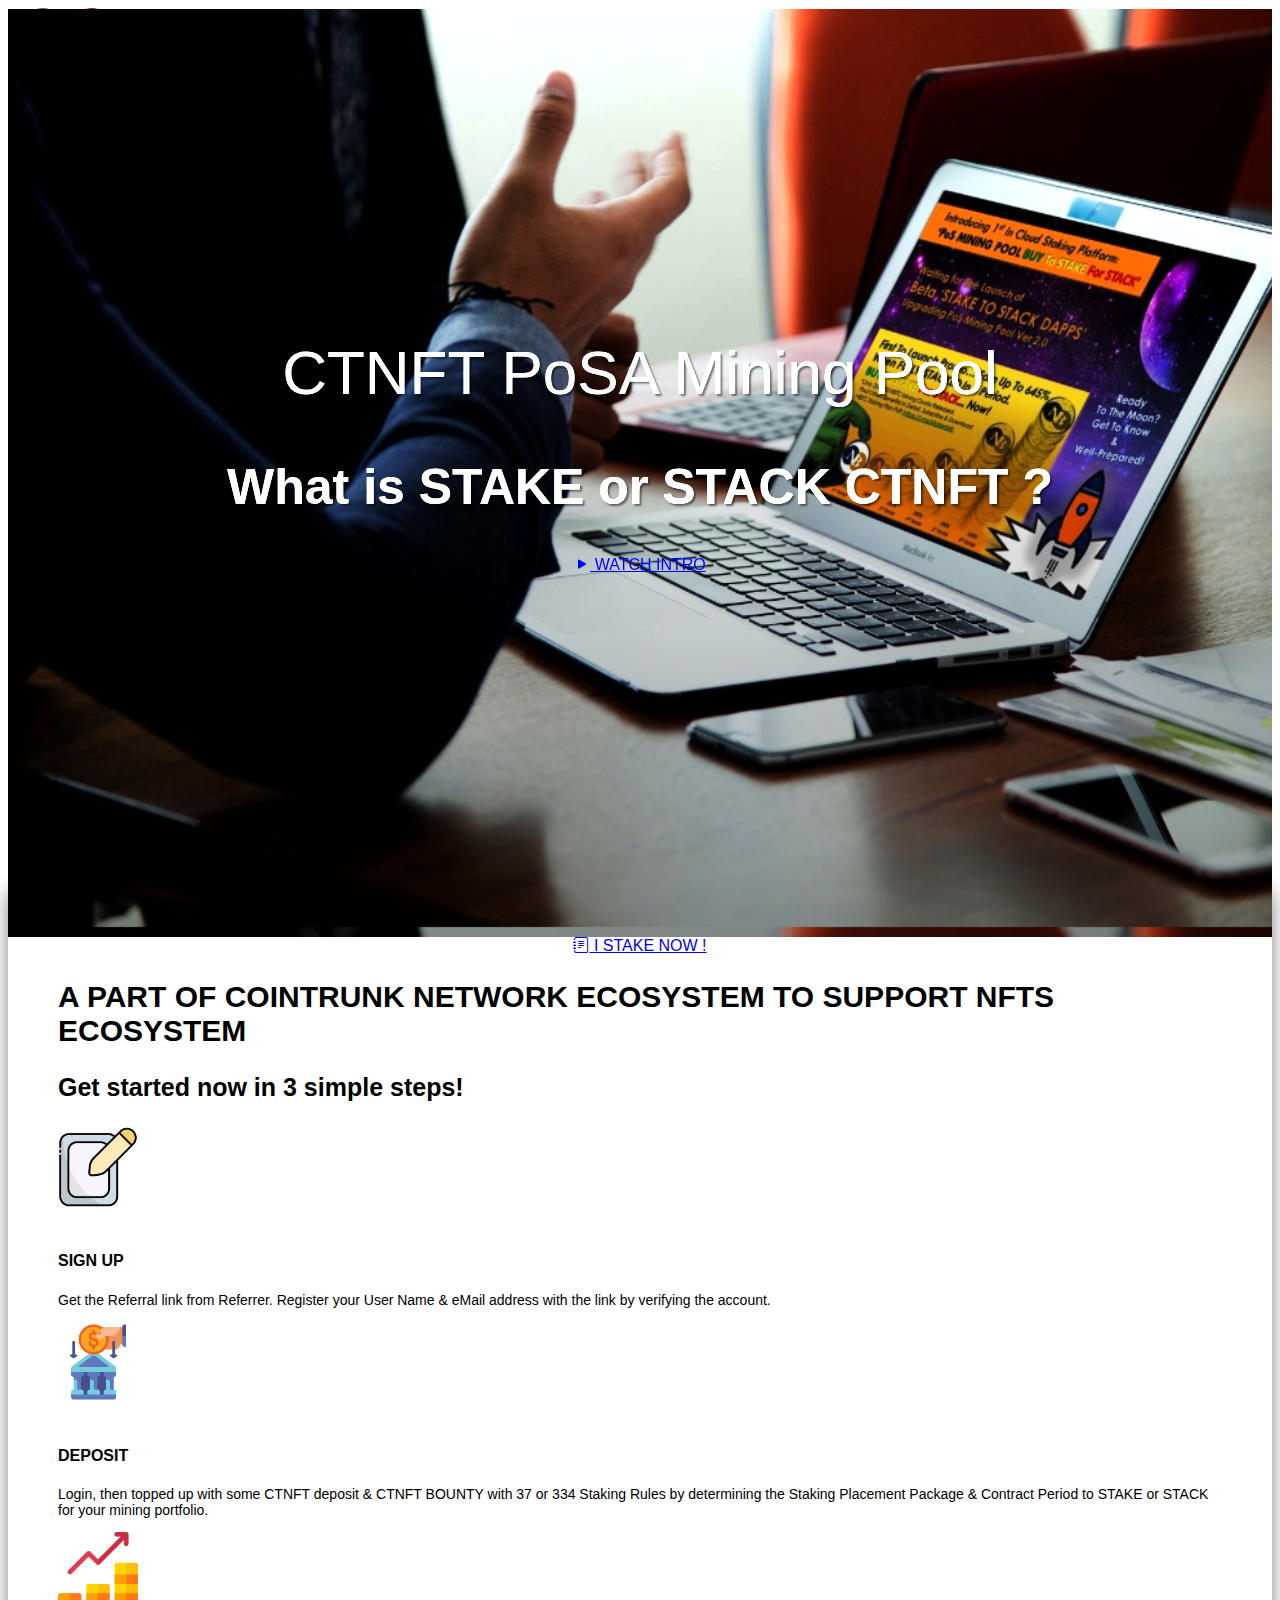
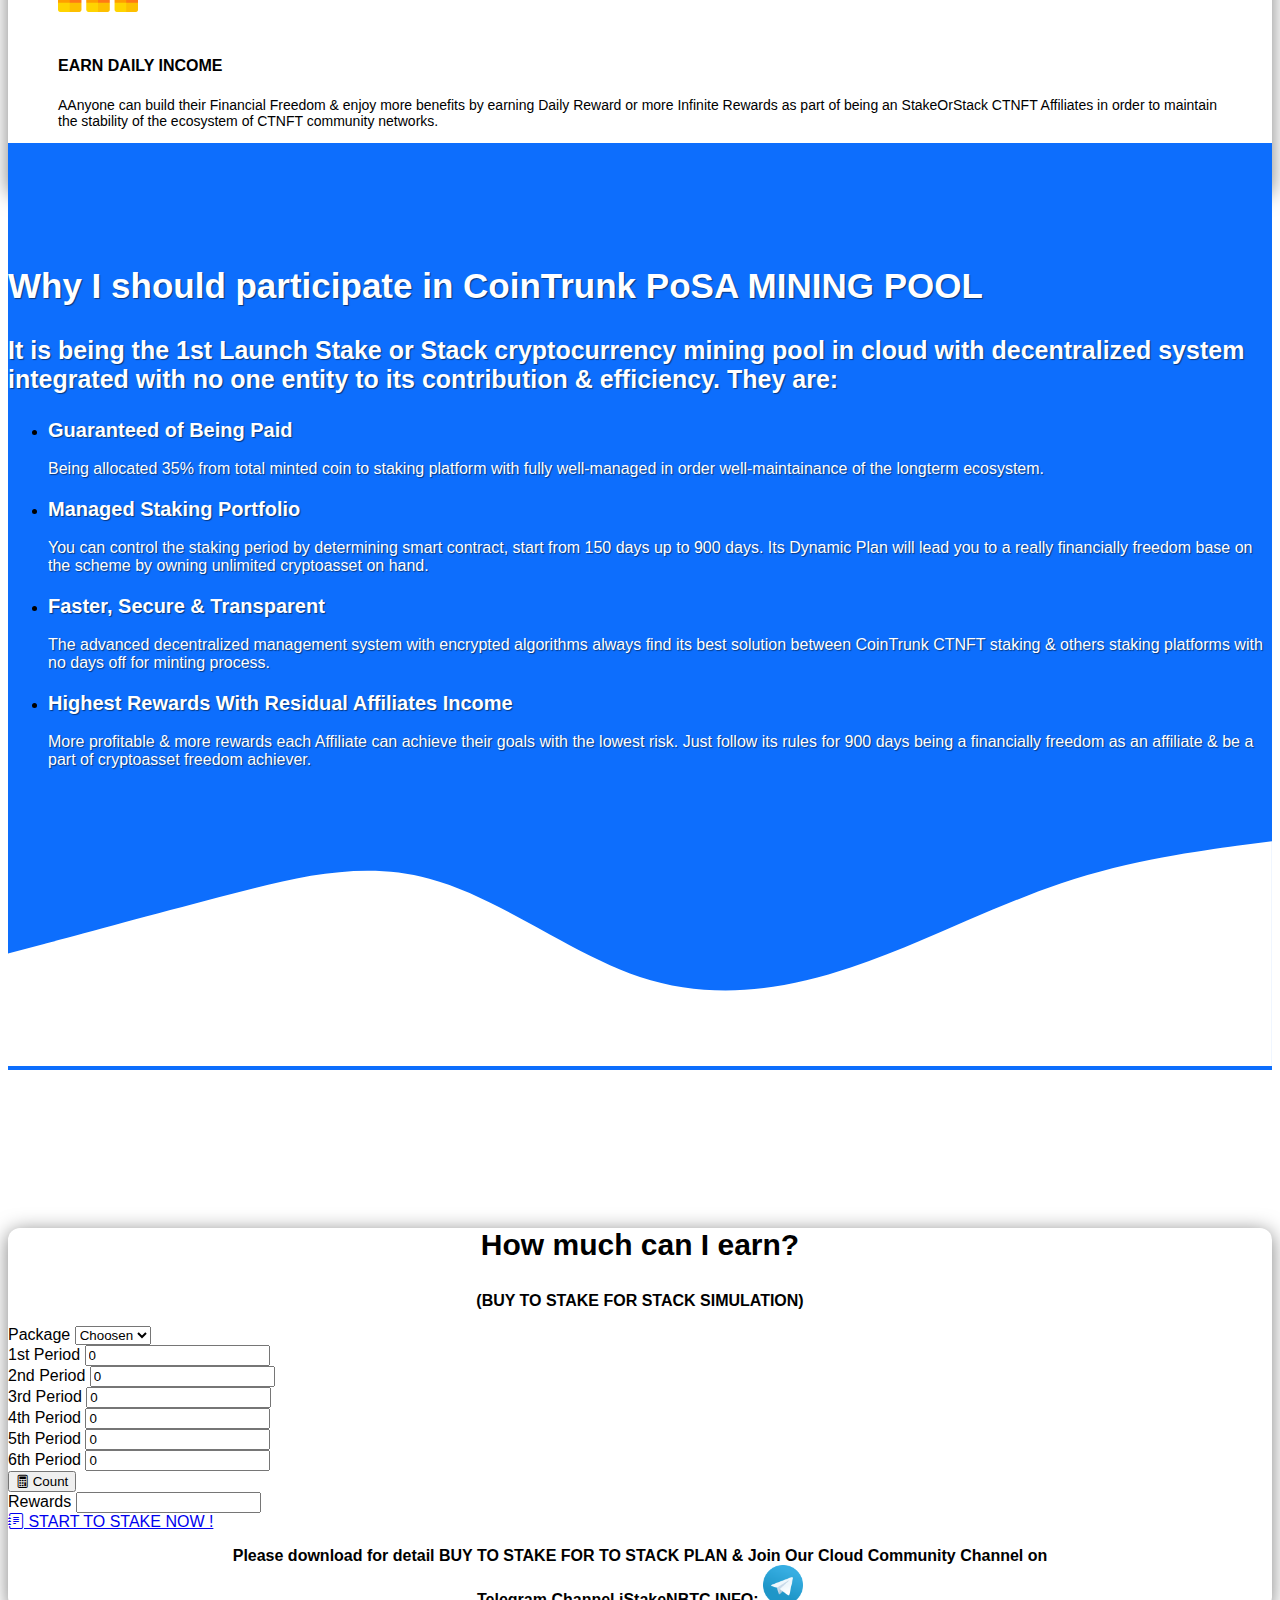
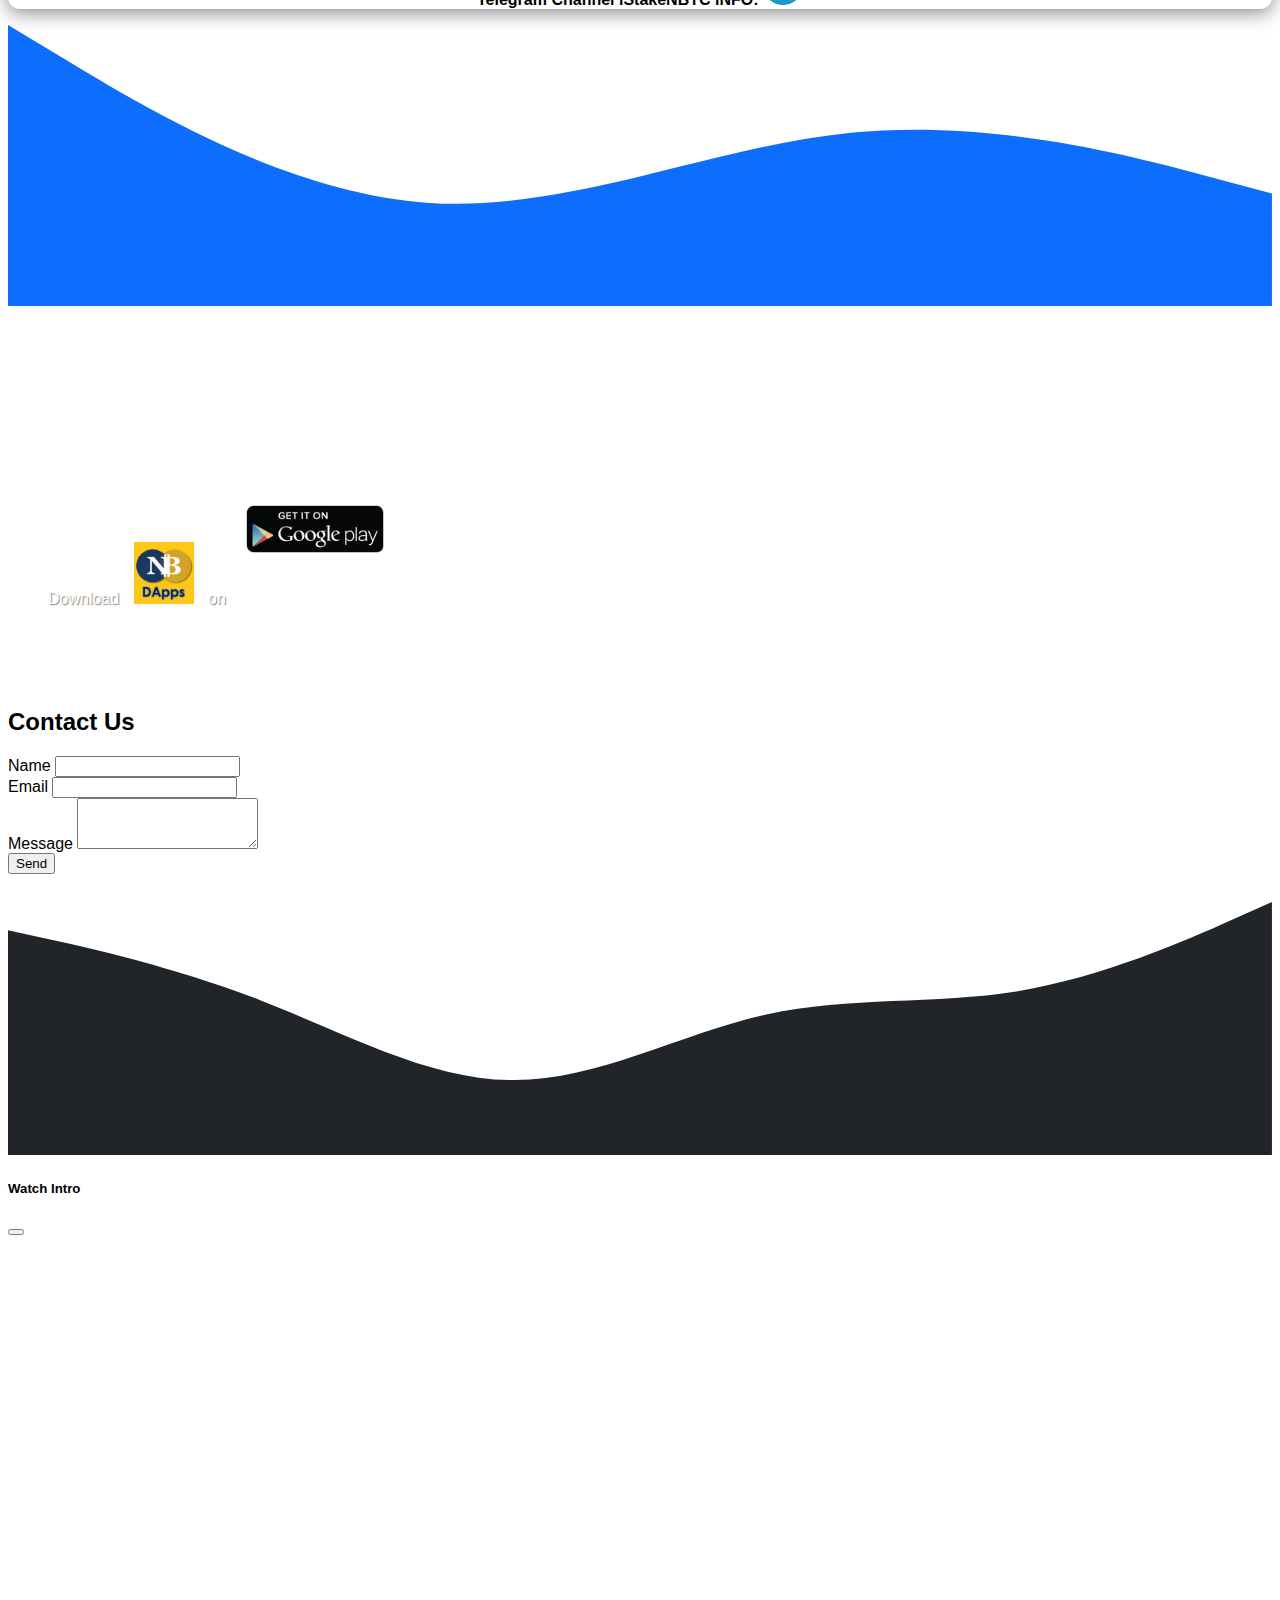
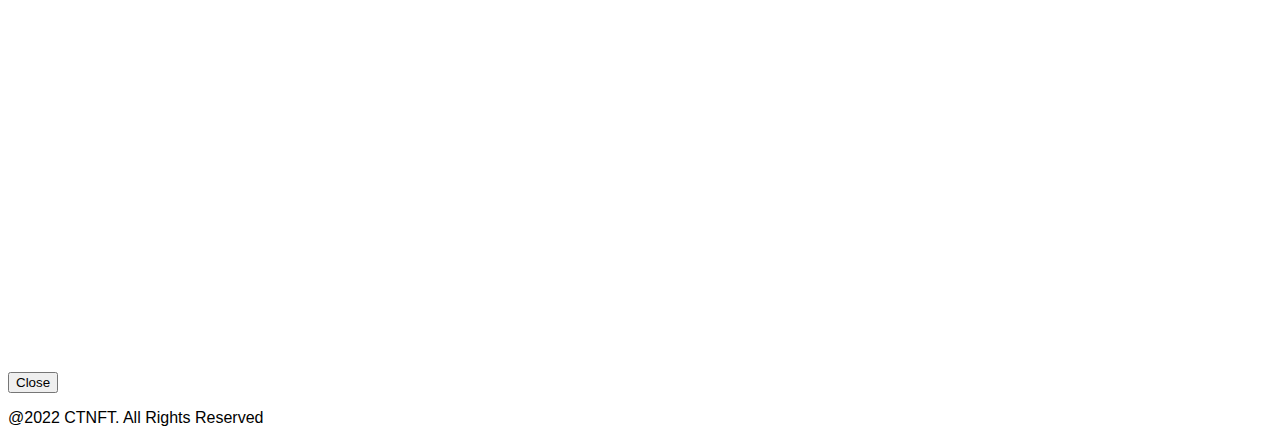
==== index.html @ 23c693e5 "Add files via upload" ====
<!doctype html>
<html lang="en">
  <head>
    <!-- Required meta tags -->
    <meta charset="utf-8">
    <meta name="viewport" content="width=device-width, initial-scale=1">

    <!-- Bootstrap CSS -->
    <link href="https://cdn.jsdelivr.net/npm/bootstrap@5.1.3/dist/css/bootstrap.min.css" rel="stylesheet" integrity="sha384-1BmE4kWBq78iYhFldvKuhfTAU6auU8tT94WrHftjDbrCEXSU1oBoqyl2QvZ6jIW3" crossorigin="anonymous">

    <!-- Bootstrap icons -->

    <link rel="stylesheet" href="https://cdn.jsdelivr.net/npm/bootstrap-icons@1.7.1/font/bootstrap-icons.css">

    <link rel="stylesheet" href="https://cdnjs.cloudflare.com/ajax/libs/animate.css/3.5.2/animate.min.css">

   

    <!-- Mycss -->

    <link rel="stylesheet" href="style.css">

    <title>Istake CTNFT</title>
  </head>
  <body id="home">


    <!-- Navbar -->

    <nav class="navbar navbar-expand-lg navbar-light fixed-top">
        <div class="container">
          <a class="navbar-brand" href="index.html">
              <img src="img/logo_ctnft.png" alt="logo" width="120" class="img-fluid rounded">
          </a>
          <button class="navbar-toggler" type="button" data-bs-toggle="collapse" data-bs-target="#navbarNavAltMarkup" aria-controls="navbarNavAltMarkup" aria-expanded="false" aria-label="Toggle navigation" id="myCollapse">
            <span class="navbar-toggler-icon"></span>
          </button>
          <div class="collapse navbar-collapse" id="navbarNavAltMarkup">
            <div class="navbar-nav ms-auto">
              <a class="nav-link active" href="#home">Home</a>
              <a class="nav-link" href="#about">Feature</a>
              <a class="nav-link" href="#earning">Earning</a>
              <a class="nav-link" href="#contact">Contact Us</a>
              <a class="nav-link" href="faq.html">Faq</a>
              <a class="nav-link" href="transacttips.html">Transaction tips</a>
              <a class="btn btn-primary tombol" href="http://app.istakenbtc.club/nbtc/ui_login" target="_blank"><i class="bi bi-person-circle"></i> Login Now</a>
            </div>
          </div>
        </div>
      </nav>

      <!-- Akhir Navbar -->


      <!-- Jumbotron -->
        <section class="jumbotron">
          <div class="container">
            <h1 class="display-4">CTNFT PoSA Mining Pool</h1>
            <h3 class="display-6">What is STAKE or STACK CTNFT ?</h3>
            <a href="#" class="btn btn-primary tombol" data-bs-toggle="modal" data-bs-target="#watchModal"><i class="bi bi-play-fill"></i> Watch Intro</a>
          <div class="container">
        </section>
    
      <!-- Akhir Jumbotron -->


    <!-- Info Panel -->
    <div class="container">
      <div class="row justify-content-center">
        <div class="col-10 info-panel">
          <div class="tmb">
          <a class="btn btn-success tombol tmb mb-3" href="http://app.istakenbtc.club/nbtc/ui_reg?u=istakenow" target="_blank"><i class="bi bi-journal-text"></i> I STAKE NOW !</a>
          </div>
          <h2 class="text-center mb-5">A Part of CoinTrunk NETWORK Ecosystem to Support NFTs Ecosystem</h2>
          <h3 class="text-center mb-5">Get started now in 3 simple steps!</h3>
          <div class="row">
            <div class="col-lg">
              <img src="img/sign-up.png" alt="signup" class="float-start">
              <h4>Sign Up</h4>
              <p>Get the Referral link from Referrer. Register your User Name & eMail address with the link by verifying the account.</p>
            </div>
            <div class="col-lg">
              <img src="img/deposit.png" alt="signup" class="float-start">
              <h4>Deposit</h4>
              <p>Login, then topped up with some CTNFT deposit & CTNFT BOUNTY with 37 or 334 Staking Rules by determining the Staking Placement Package & Contract Period to STAKE or STACK for your mining portfolio.</p>
            </div>
            <div class="col-lg">
              <img src="img/earnings.png" alt="signup" class="float-start">
              <h4>Earn Daily Income</h4>
              <p>AAnyone can build their Financial Freedom & enjoy more benefits by earning Daily Reward or more Infinite Rewards as part of being an StakeOrStack CTNFT Affiliates in order to maintain the stability of the ecosystem of CTNFT community networks.</p>
            </div>
          </div>
        </div>
      </div>
    </div>

    <!-- Akhir info panel -->

    <!-- About -->

    <section id="about" class="about">
      <div class="container">
      <div class="row mt-5 text-center justify-content-center">
        <div class="col-md-11">
          <h1 class="mb-5">Why I should participate in CoinTrunk PoSA MINING POOL</h1>
          <p class="pabout"></p>
        </div>
      </div>


      <div class="row mt-5 justify-content-center">
        <div class="col-12 mx-auto col-md-8">
         <h2 class="text-center">It is being the 1st Launch Stake or Stack cryptocurrency mining pool in cloud with decentralized system integrated with no one entity to its contribution & efficiency. They are:</h2>
            <ul class="text-white">
              <li><h3>Guaranteed of Being Paid</h3></li>
              <p>Being allocated 35% from total minted coin to staking platform with fully well-managed in order well-maintainance of the longterm ecosystem.</p>
              <li><h3>Managed Staking Portfolio</h3></li>
              <p>You can control the staking period by determining smart contract, start from 150 days up to 900 days. Its Dynamic Plan will lead you to a really financially freedom base on the scheme by owning unlimited cryptoasset on hand.</p>
              <li><h3>Faster, Secure & Transparent </h3></li>
              <p>The advanced decentralized management system with encrypted algorithms always find its best solution between CoinTrunk CTNFT staking & others staking platforms with no days off for minting process.</p>
              <li><h3>Highest Rewards With Residual Affiliates Income</h3></li>
              <p>More profitable & more rewards each Affiliate can achieve their goals with the lowest risk. Just follow its rules for 900 days being a financially freedom as an affiliate & be a part of cryptoasset freedom achiever.</p>
            </ul>
        </div>
      </div>

     
     

    

      
    </div>
      <svg xmlns="http://www.w3.org/2000/svg" viewBox="0 0 1440 320"><path fill="#ffffff" fill-opacity="1" d="M0,192L40,181.3C80,171,160,149,240,128C320,107,400,85,480,106.7C560,128,640,192,720,218.7C800,245,880,235,960,208C1040,181,1120,139,1200,112C1280,85,1360,75,1400,69.3L1440,64L1440,320L1400,320C1360,320,1280,320,1200,320C1120,320,1040,320,960,320C880,320,800,320,720,320C640,320,560,320,480,320C400,320,320,320,240,320C160,320,80,320,40,320L0,320Z"></path></svg>
    </section>


    <!-- Akhir About -->


    <!-- earning -->

    <section id="earning" class="earning">
      <div class="container">
        <div class="row justify-content-center mb-5">
          <div class="col-11 simulation p-5">
            <h3>How much can I earn?</h3>
            <p>(BUY TO STAKE FOR STACK SIMULATION)</p>
             <div class="row">
               <div class="col-md-12">
                <form>
                  <div class="row align-items-center g-3 text-center mt-4">
                      <div class="col-md-2">
                        <label for="paket" class="form-label">Package</label>
                        <select id="paket" name="paket" class="form-select border border-primary">
                          <option value="">Choosen</option>
                          <option value="40">40</option>
                          <option value="100">100</option>
                          <option value="200">200</option>
                          <option value="1000">1000</option>
                          <option value="2000">2000</option>
                          <option value="5000">5000</option>
                        </select>
                      </div>
                      <div class="col-md">
                          <label for="periode1" class="form-label">1st Period</label>
                          <input type="text" class="form-control shadow-md border border-success periode" id="periodex" name="periode" value="0">
                      </div>
                      <div class="col-md">
                        <label for="periode1" class="form-label">2nd Period</label>
                        <input type="text" class="form-control shadow-md border border-success periode" id="periode" name="periode" value="0">
                      </div>
                      <div class="col-md">
                        <label for="periode1" class="form-label">3rd Period</label>
                        <input type="text" class="form-control shadow-md border border-success periode" id="periode" name="periode" value="0">
                      </div>
                      <div class="col-md">
                        <label for="periode1" class="form-label">4th Period</label>
                        <input type="text" class="form-control shadow-md border border-success periode" id="periode" name="periode" value="0">
                      </div>
                      <div class="col-md">
                        <label for="periode1" class="form-label">5th Period</label>
                        <input type="text" class="form-control shadow-md border border-success periode" id="periode" name="periode" value="0">
                      </div>
                      <div class="col-md">
                        <label for="periode1" class="form-label">6th Period</label>
                        <input type="text" class="form-control shadow-md border border-success periode" id="periode" name="periode" value="0">
                      </div>

                      <div class="col-md mt-5">
                        <button type="button" class="btn btn-primary tombolHitung"><i class="bi bi-calculator"></i> Count</button>
                    </div>

                      <div class="col-md">
                        <label for="periode1" class="form-label">Rewards</label>
                        <input type="text" class="form-control shadow-md border border-primary" id="reward" name="reward" readonly>
                      </div>

                     
                  </div>
              </form>
               </div>
             </div>

             <div class="row mt-5">
               <div class="col-auto mx-auto">
                <a class="btn btn-danger tombol" href="http://app.istakenbtc.club/nbtc/ui_reg?u=istakenow" target="_blank"><i class="bi bi-journal-text"></i> START TO STAKE NOW !</a>
               </div>
             </div>

             <div class="row mt-5 text-center">
              <div class="col-md">
                <p class="fs-6">Please download for detail <strong>BUY TO STAKE FOR TO STACK PLAN</strong> & Join Our Cloud Community Channel on <br> Telegram Channel <strong>iStakeNBTC INFO:</strong> 
                  <a href="https://t.me/istakenbtc/195" target="_blank"><img src="img/telegram.png" width="40" class="img-fluid"></a></p>
              </div>
            </div>
           
          </div>
         
        </div>
        
       
      </div>
      <svg xmlns="http://www.w3.org/2000/svg" viewBox="0 0 1440 320"><path fill="#0d6efd" fill-opacity="1" d="M0,0L80,48C160,96,320,192,480,202.7C640,213,800,139,960,122.7C1120,107,1280,149,1360,170.7L1440,192L1440,320L1360,320C1280,320,1120,320,960,320C800,320,640,320,480,320C320,320,160,320,80,320L0,320Z"></path></svg>
    </section>

      <!-- Akhir earning -->


    <section id="contact" class="contact bg-primary">
      <div class="container">
        <div class="row">
          <div class="col-md text-center">
           <ul>
             <li>Download</li>
             <li><img src="img/dapps.jpeg" class="img-fluid rounded" width="60"></li>
             <li>on</li>
             <li><a href="https://play.google.com/store/apps/details?id=com.jojo.nbtcdapps" target="_blank"><img src="img/playstore.png" class="img-fluid" width="150"></a></li>
           </ul>
          </div>
        </div>


      <div class="row text-center text-white">
        <div class="col">
          <h2>Contact Us</h2>
        </div>
      </div>
    
      <div class="row justify-content-center text-white">
        <div class="col-md-6">
          <form method="post" class="contact-form">
            <div class="mb-3">
              <label for="name" class="form-label">Name</label>
              <input type="text" class="form-control name" id="name" aria-describedby="name">
            </div>
    
            <div class="mb-3">
              <label for="email" class="form-label">Email</label>
              <input type="email" class="form-control email" id="email" aria-describedby="emial">
            </div>
    
            <div class="mb-3">
              <label for="pesan" class="form-label">Message</label>
              <textarea class="form-control message" id="pesan" rows="3"></textarea>
            </div>
            
            <button type="submit" class="btn btn-success">Send</button>
          </form>
        </div>
      </div>
    </div>
    <svg xmlns="http://www.w3.org/2000/svg" viewBox="0 0 1440 320"><path fill="#212529" fill-opacity="1" d="M0,64L48,74.7C96,85,192,107,288,144C384,181,480,235,576,234.7C672,235,768,181,864,160C960,139,1056,149,1152,133.3C1248,117,1344,75,1392,53.3L1440,32L1440,320L1392,320C1344,320,1248,320,1152,320C1056,320,960,320,864,320C768,320,672,320,576,320C480,320,384,320,288,320C192,320,96,320,48,320L0,320Z"></path></svg>
    </section>


    <!-- Modal -->
<div class="modal fade" id="watchModal" tabindex="-1" aria-labelledby="watchModalLabel" aria-hidden="true">
  <div class="modal-dialog modal-dialog-centered modal-lg">
    <div class="modal-content">
      <div class="modal-header">
        <h5 class="modal-title" id="watchModalLabel">Watch Intro</h5>
        <button type="button" class="btn-close" data-bs-dismiss="modal" aria-label="Close"></button>
      </div>
      <div class="modal-body text-center">
        <!-- <div class="embed-responsive embed-responsive-16by9">
          <div class="container-iframe">
            <iframe id="watchintro" width="700" height="400" src="https://www.youtube.com/embed/j6HVhH7lu10" frameborder="0" allowfullscreen></iframe>
          </div>
        </div> -->

        <div class="container-iframe">
          <iframe id="watchintro" width="700" height="400" src="https://www.youtube.com/embed/j6HVhH7lu10" frameborder="0" allowfullscreen></iframe>
        </div>
      
      </div>
      <div class="modal-footer">
        <button type="button" class="btn btn-secondary" data-bs-dismiss="modal">Close</button>
      </div>
    </div>
  </div>
</div>


      <!-- footer -->

      <footer class="bg-dark text-white text-center p-5">
        <p>@2022 CTNFT. All Rights Reserved</p>
      </footer>
  
      <!-- Akhir footer -->


    <script src="https://cdnjs.cloudflare.com/ajax/libs/jquery/3.4.1/jquery.min.js"></script>
    <script src="https://cdn.jsdelivr.net/npm/bootstrap@5.1.3/dist/js/bootstrap.bundle.min.js" integrity="sha384-ka7Sk0Gln4gmtz2MlQnikT1wXgYsOg+OMhuP+IlRH9sENBO0LRn5q+8nbTov4+1p" crossorigin="anonymous"></script>
    <script src="https://smtpjs.com/v3/smtp.js"></script>
    <!-- <script src="https://cdnjs.cloudflare.com/ajax/libs/jquery/3.4.1/jquery.min.js"></script> -->

   <script src="myscript.js"></script>
  </body>
</html>
---- style.css ----
body {
    font-family: Arial, Helvetica, sans-serif;
   
}

/* navbar */
.navbar-brand, .nav-link {
    color: white !important;
    text-shadow: 1px 1px 1px rgba(0,0,0,.5);
}

/* jumbotron */

.jumbotron {
    background-image: url(img/4.jpeg);
    background-size: cover;
    background-position: 0 -10px;
    height: 500px;
    text-align: center;
    position: relative;
    margin-bottom: 200px;
    filter: brightness(130%);
    
}

.jumbotron .container {
    z-index: 1;
    position: relative;
}

.jumbotron::after {
    content:'';
    display: block;
    width: 100%;
    height: 100%;
    background-image: linear-gradient(to top, rgba(0,0,0,.5), rgba(0,0,0,0));
    position: absolute;
    bottom: 0;
}

.jumbotron .display-4 {
    color: white;
    font-weight: 200;
    text-shadow: 2px 2px 2px rgba(0,0,0,.5);
    font-size: 40px;
    
}

.jumbotron .display-6 {
    color: white;
    text-align: center;
    text-shadow: 2px 2px 2px rgba(0,0,0,.5);
    font-size: 25px;
    margin-bottom: 40px;
}


.shrink .navbar {
    color: #fafafa;
    background: #00c6ff;
    background: linear-gradient(35deg, #00c6ff 10%, #0072ff 90%);
    box-shadow: 1px 1px 1px rgba(0,0,0,.3);
    border-bottom: 1px solid #fff;
  }

  /* info panel */

  .info-panel {
     box-shadow: 0 3px 20px rgba(0,0,0,.5);
     border-radius: 12px;
     margin-top: -250px;
     background-color: white;
     z-index: 2;
     padding: 50px;

  }

  .info-panel img {
      width: 80px;
      height: 80px;
      margin-right: 15px;
      margin-bottom: 20px;
      text-align: center;
  }

  .info-panel h2 {
    font-size: 30px;
    text-transform: uppercase;
    font-weight: 600;
}

.info-panel h3 {
    font-size: 25px;
    font-weight: 600;
}

  .info-panel h4 {
      font-size: 16px;
      text-transform: uppercase;
      font-weight: 600;
  }

  .info-panel p {
    font-size: 14px;
    font-weight: 200;
}

.info-panel .tmb {
    text-align: center;
    margin-bottom: 20px;
}



table th {
    text-align: center;
    vertical-align: middle;
    
}

table td {
    text-align: center;
}

/* about */

.about {
    margin-top: -50px;
    padding-top: 100px;
    background-color: #0d6efd
}

.about h1 {
    color: white;
    font-size: 35px;
    font-weight: 600;
    margin-bottom: 25px;
    text-shadow: 1px 1px 1px rgba(0,0,0,.5);
}

.about .pabout {
    font-size: 30px;
    font-weight: 600;
    text-shadow: 1px 1px 1px rgba(0,0,0,.5);
}


.about h2 {
    color: white;
    font-size: 25px;
    font-weight: 600;
    margin-bottom: 25px;
    text-shadow: 1px 1px 1px rgba(0,0,0,.5);
}




.about h3 {
    color: white;
    font-size: 20px;
    font-weight: 600;
    margin-bottom: 18px;
    text-shadow: 1px 1px 1px rgba(0,0,0,.5);
}

.about p {
    color: white;
    font-size: 16px;
    font-size: 200;
    text-shadow: 1px 1px 1px rgba(0,0,0,.5);
}


/* Eearning */

.simulation {
    box-shadow: 0 3px 20px rgba(0,0,0,.5);
    border-radius: 12px;
    background-color: white;
}

.simulation h3 {
    font-size: 20px;
    font-weight: 600;
    text-align: center;
}

.simulation p {
    text-align: center;
    font-weight: 600;
}

/* .contact h2, label {
    text-shadow: 1px 1px 1px rgba(0,0,0,.5);
} */

.faq {
    padding-top: 200px;
    padding-bottom: 200px;
}

.faq h1 {
    text-align: center;
    margin-bottom: 30px;
}

.transactiontips {
    margin-top: 100px;
}

.transactiontips h5,
.transactiontips ul li {
    font-weight: 600;
}

section {
    padding-top: 8rem;
}

.contact ul {
    margin-bottom: 100px;
}

.contact ul li {
    color: white;
    display: inline-block;
    margin-right: 10px;
    font-size: 16px;
    text-shadow: 1px 1px 1px rgba(0,0,0,.5);
}

  /* utility */

  .tombol {
    text-transform: uppercase;
    border-radius: 40px;
}

/* supaya iframe responsive */
.container-iframe {
    position: relative;
    padding-bottom: 56.25%; /* 16:9 */
    padding-top: 25px;
    height: 0;
}
.container-iframe iframe {
    position: absolute;
    top: 0;
    left: 0;
    width: 100%;
    height: 100%;
}


@media (min-width: 992px) {

    .nav-link {
        text-transform: uppercase;
        margin-right: 30px;
    }

    .nav-link:hover::after {
        content: '';
        display: block;
        border-bottom: 3px solid #0b63dc;
        width: 50%;
        margin:auto;
        padding-bottom: 5px;
        margin-bottom: -8px;
    }

    .jumbotron {
        margin-top: -90px;
        height: 800px;
    }    

    .jumbotron .display-4 {
        font-size: 62px;
        margin-top: 200px;
    }

    .jumbotron .display-6 {
        font-size: 50px;
    }

    .simulation h3 {
        font-size: 30px;
        font-weight: 600;
        text-align: center;
    }

    .faq {
        padding-top: 250px;
        padding-bottom: 200px;
    }

   

}
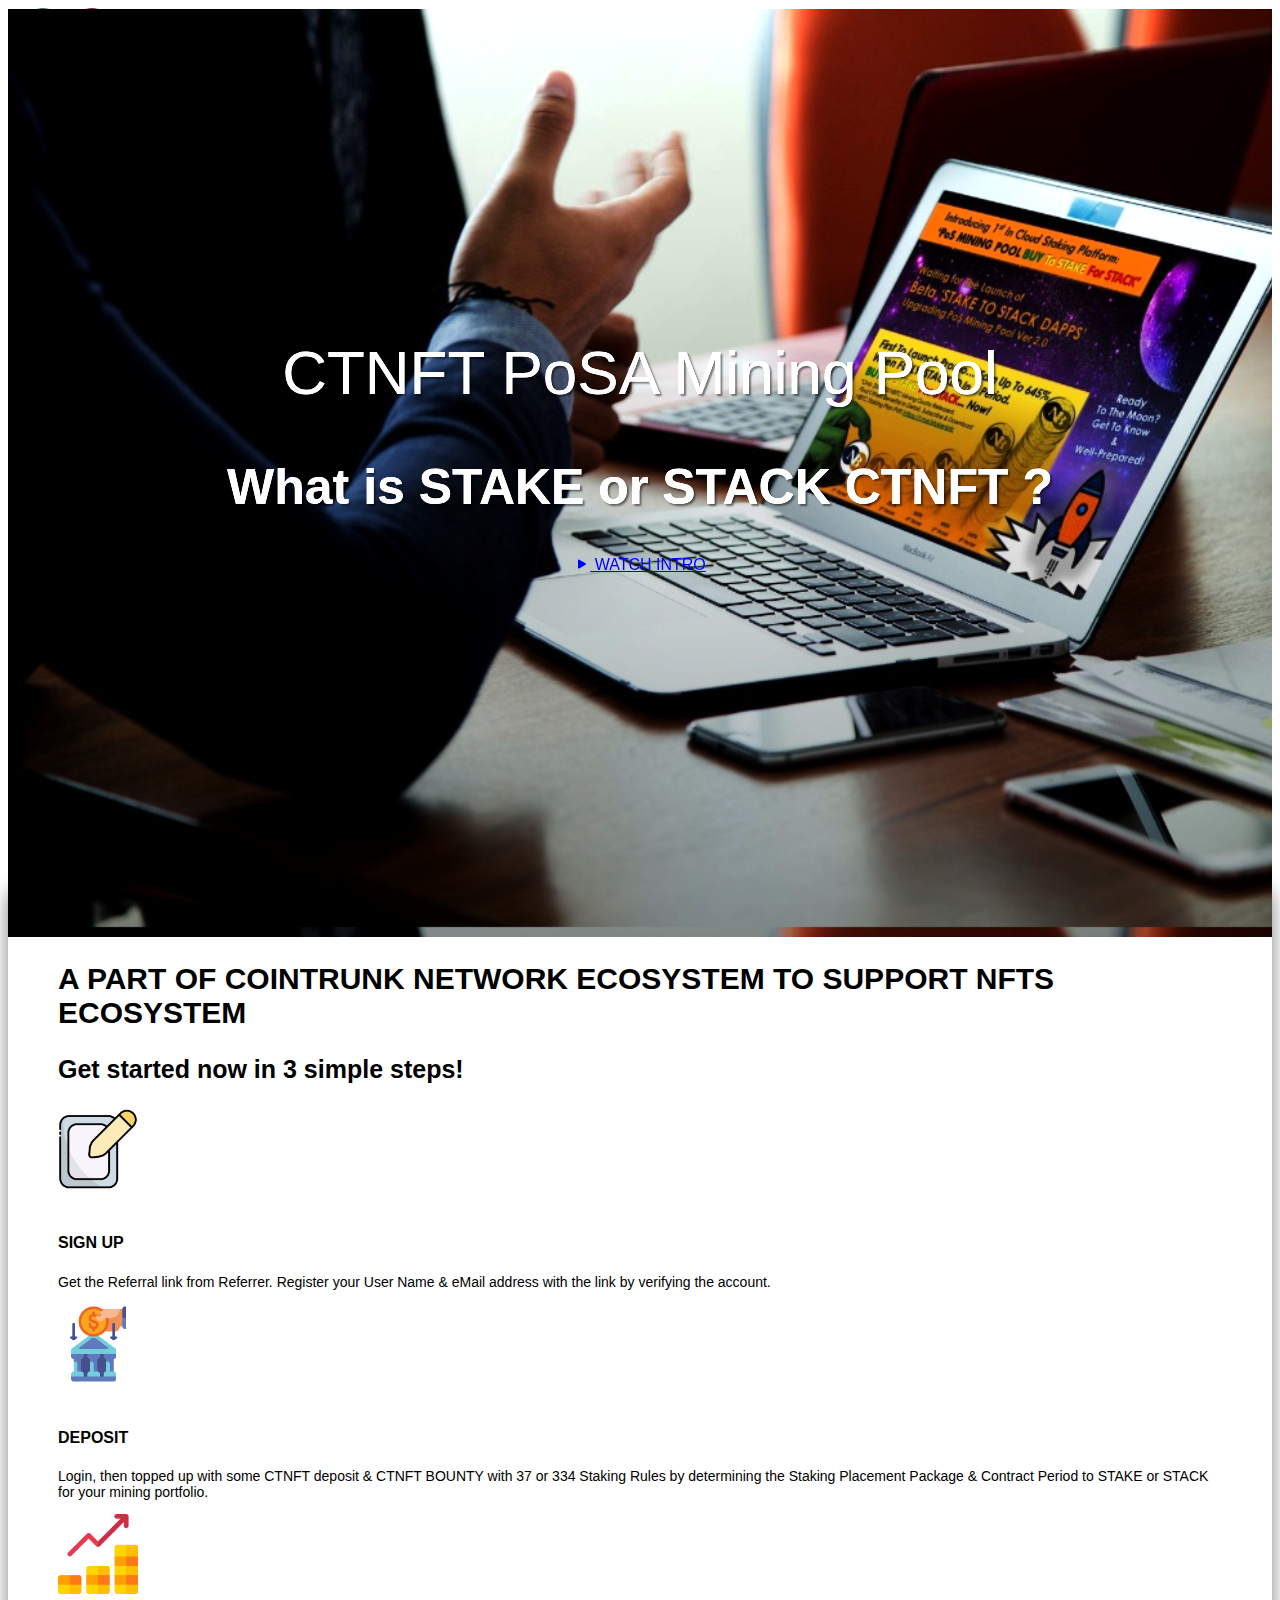
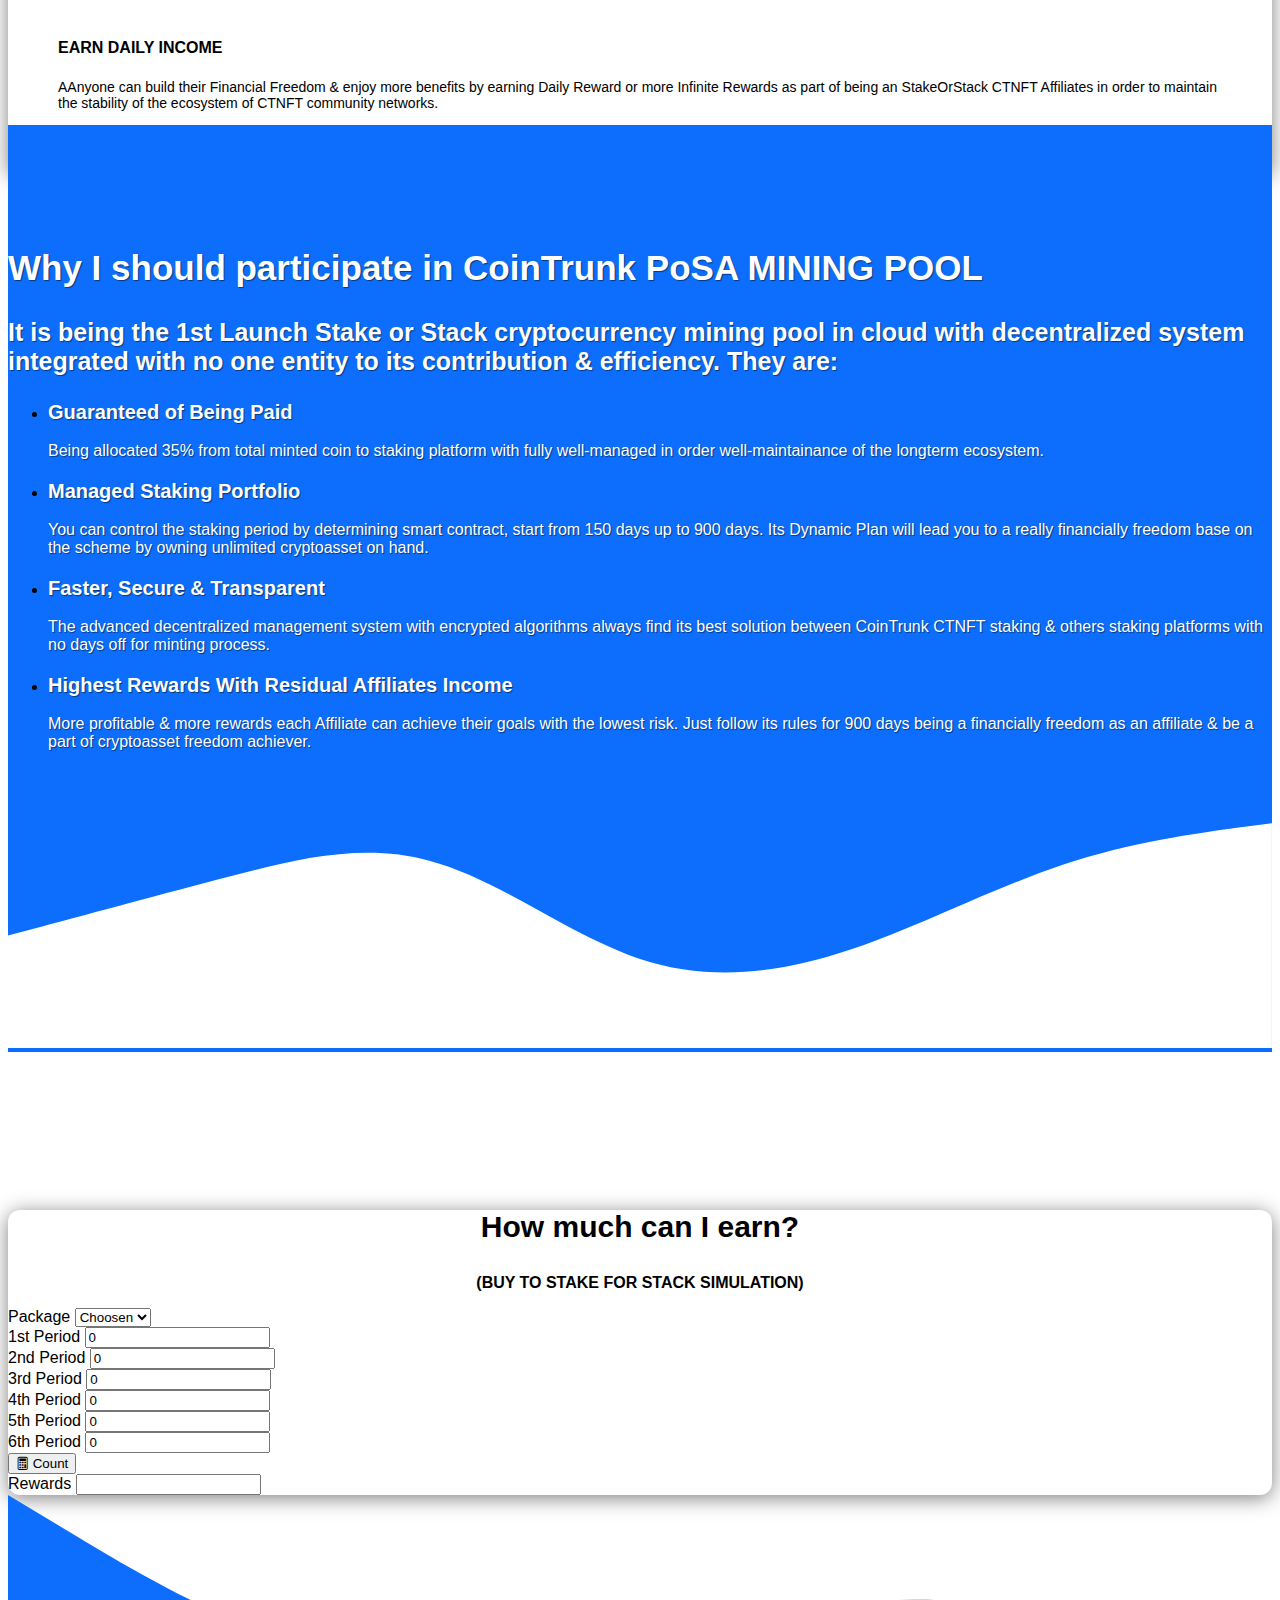
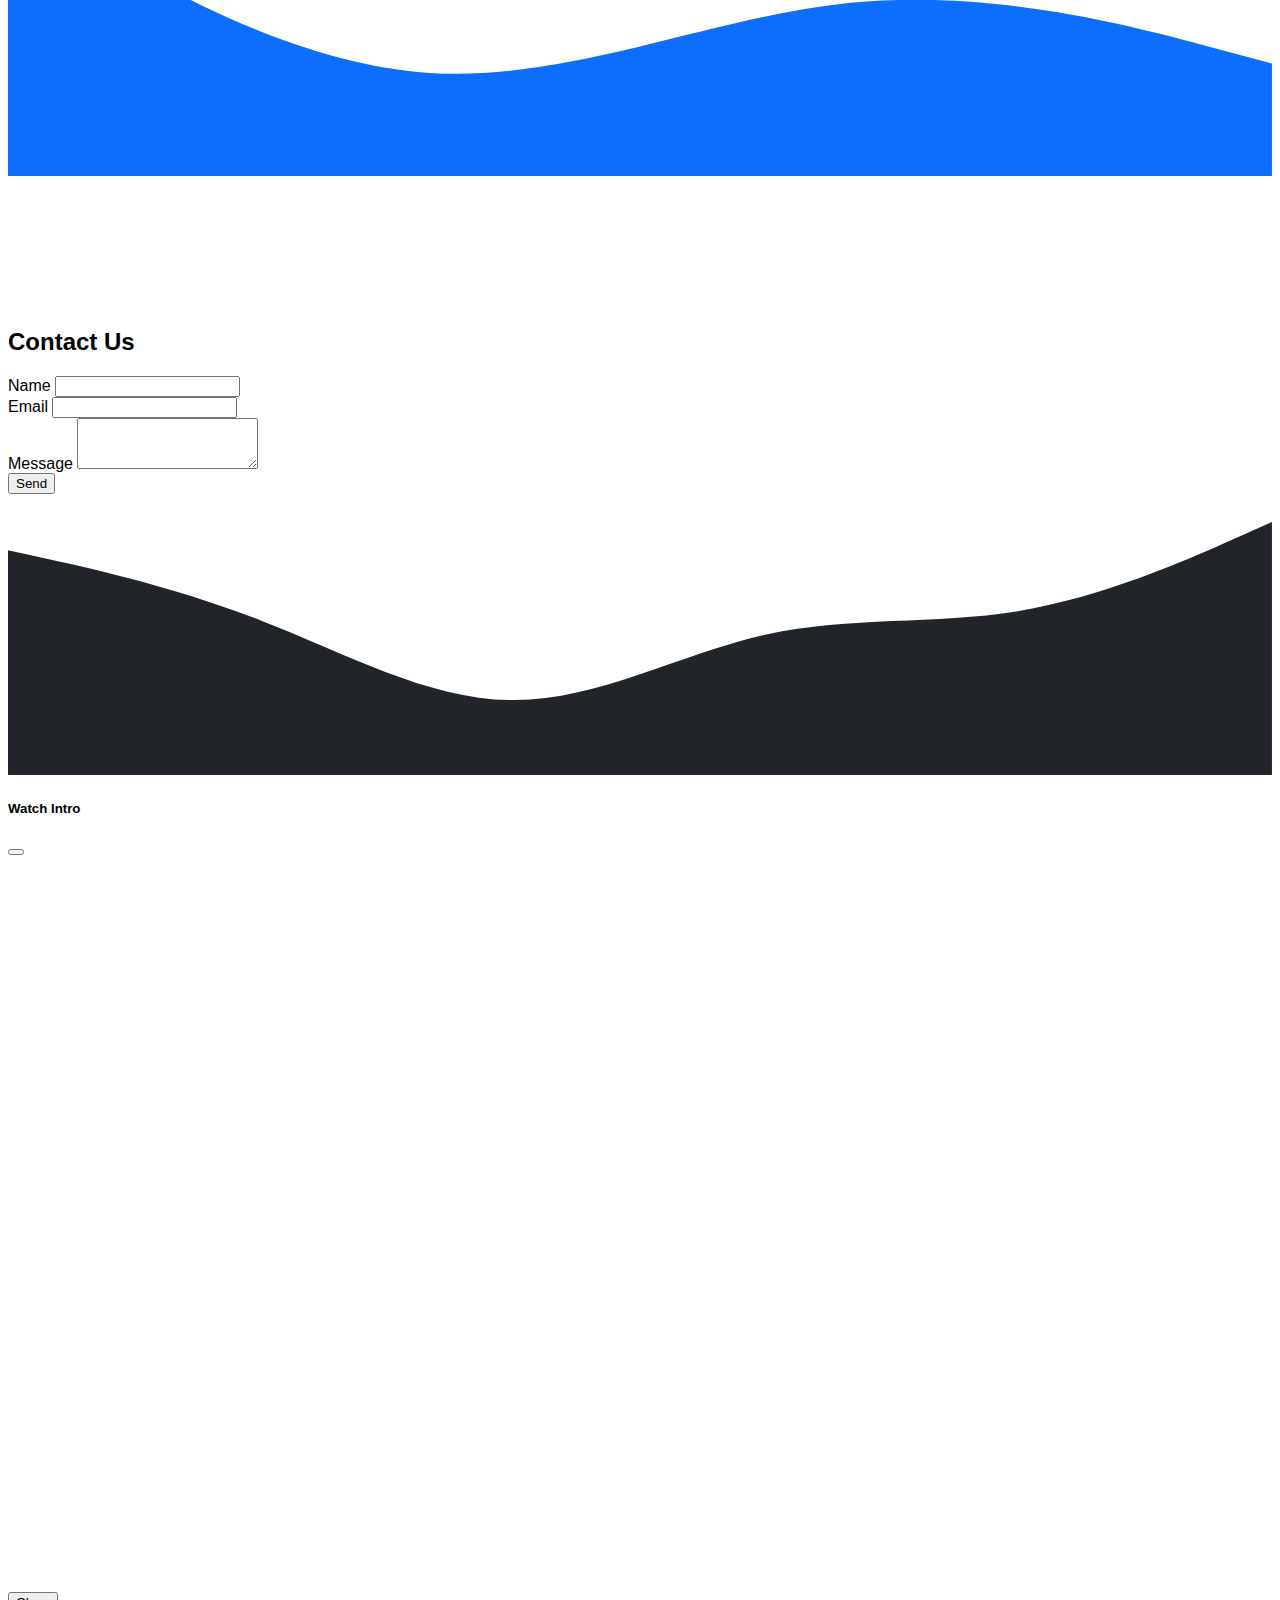
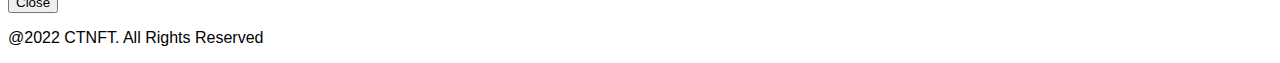
==== commit 622af439: "Add files via upload" ====
--- a/index.html
+++ b/index.html
@@ -41,9 +41,9 @@
               <a class="nav-link" href="#about">Feature</a>
               <a class="nav-link" href="#earning">Earning</a>
               <a class="nav-link" href="#contact">Contact Us</a>
-              <a class="nav-link" href="faq.html">Faq</a>
-              <a class="nav-link" href="transacttips.html">Transaction tips</a>
-              <a class="btn btn-primary tombol" href="http://app.istakenbtc.club/nbtc/ui_login" target="_blank"><i class="bi bi-person-circle"></i> Login Now</a>
+              <!-- <a class="nav-link" href="faq.html">Faq</a> -->
+              <!-- <a class="nav-link" href="transacttips.html">Transaction tips</a> -->
+              <!-- <a class="btn btn-primary tombol" href="http://app.istakenbtc.club/nbtc/ui_login" target="_blank"><i class="bi bi-person-circle"></i> Login Now</a> -->
             </div>
           </div>
         </div>
@@ -69,7 +69,7 @@
       <div class="row justify-content-center">
         <div class="col-10 info-panel">
           <div class="tmb">
-          <a class="btn btn-success tombol tmb mb-3" href="http://app.istakenbtc.club/nbtc/ui_reg?u=istakenow" target="_blank"><i class="bi bi-journal-text"></i> I STAKE NOW !</a>
+          <!-- <a class="btn btn-success tombol tmb mb-3" href="http://app.istakenbtc.club/nbtc/ui_reg?u=istakenow" target="_blank"><i class="bi bi-journal-text"></i> I STAKE NOW !</a> -->
           </div>
           <h2 class="text-center mb-5">A Part of CoinTrunk NETWORK Ecosystem to Support NFTs Ecosystem</h2>
           <h3 class="text-center mb-5">Get started now in 3 simple steps!</h3>
@@ -204,16 +204,16 @@
 
              <div class="row mt-5">
                <div class="col-auto mx-auto">
-                <a class="btn btn-danger tombol" href="http://app.istakenbtc.club/nbtc/ui_reg?u=istakenow" target="_blank"><i class="bi bi-journal-text"></i> START TO STAKE NOW !</a>
+                <!-- <a class="btn btn-danger tombol" href="http://app.istakenbtc.club/nbtc/ui_reg?u=istakenow" target="_blank"><i class="bi bi-journal-text"></i> START TO STAKE NOW !</a> -->
                </div>
              </div>
 
-             <div class="row mt-5 text-center">
+             <!-- <div class="row mt-5 text-center">
               <div class="col-md">
                 <p class="fs-6">Please download for detail <strong>BUY TO STAKE FOR TO STACK PLAN</strong> & Join Our Cloud Community Channel on <br> Telegram Channel <strong>iStakeNBTC INFO:</strong> 
                   <a href="https://t.me/istakenbtc/195" target="_blank"><img src="img/telegram.png" width="40" class="img-fluid"></a></p>
               </div>
-            </div>
+            </div> -->
            
           </div>
          
@@ -229,7 +229,7 @@
 
     <section id="contact" class="contact bg-primary">
       <div class="container">
-        <div class="row">
+        <!-- <div class="row">
           <div class="col-md text-center">
            <ul>
              <li>Download</li>
@@ -238,7 +238,7 @@
              <li><a href="https://play.google.com/store/apps/details?id=com.jojo.nbtcdapps" target="_blank"><img src="img/playstore.png" class="img-fluid" width="150"></a></li>
            </ul>
           </div>
-        </div>
+        </div> -->
 
 
       <div class="row text-center text-white">
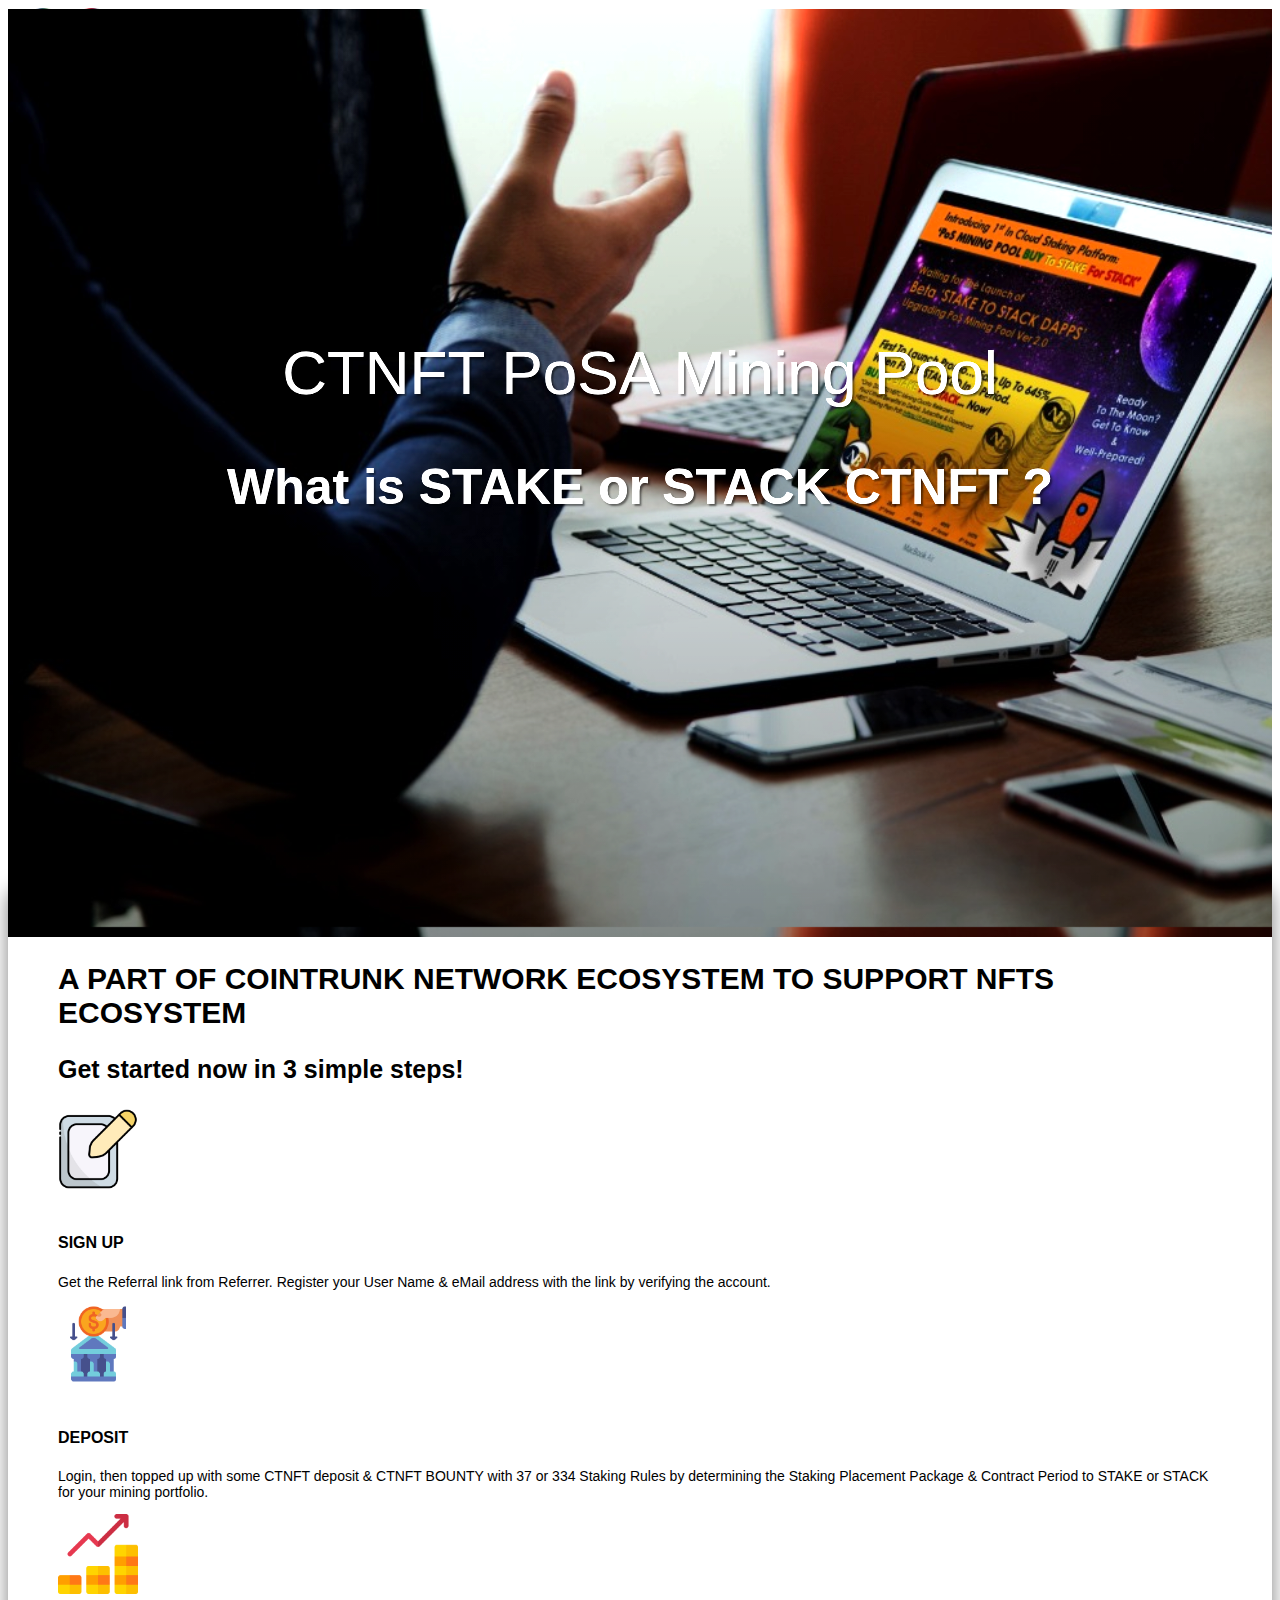
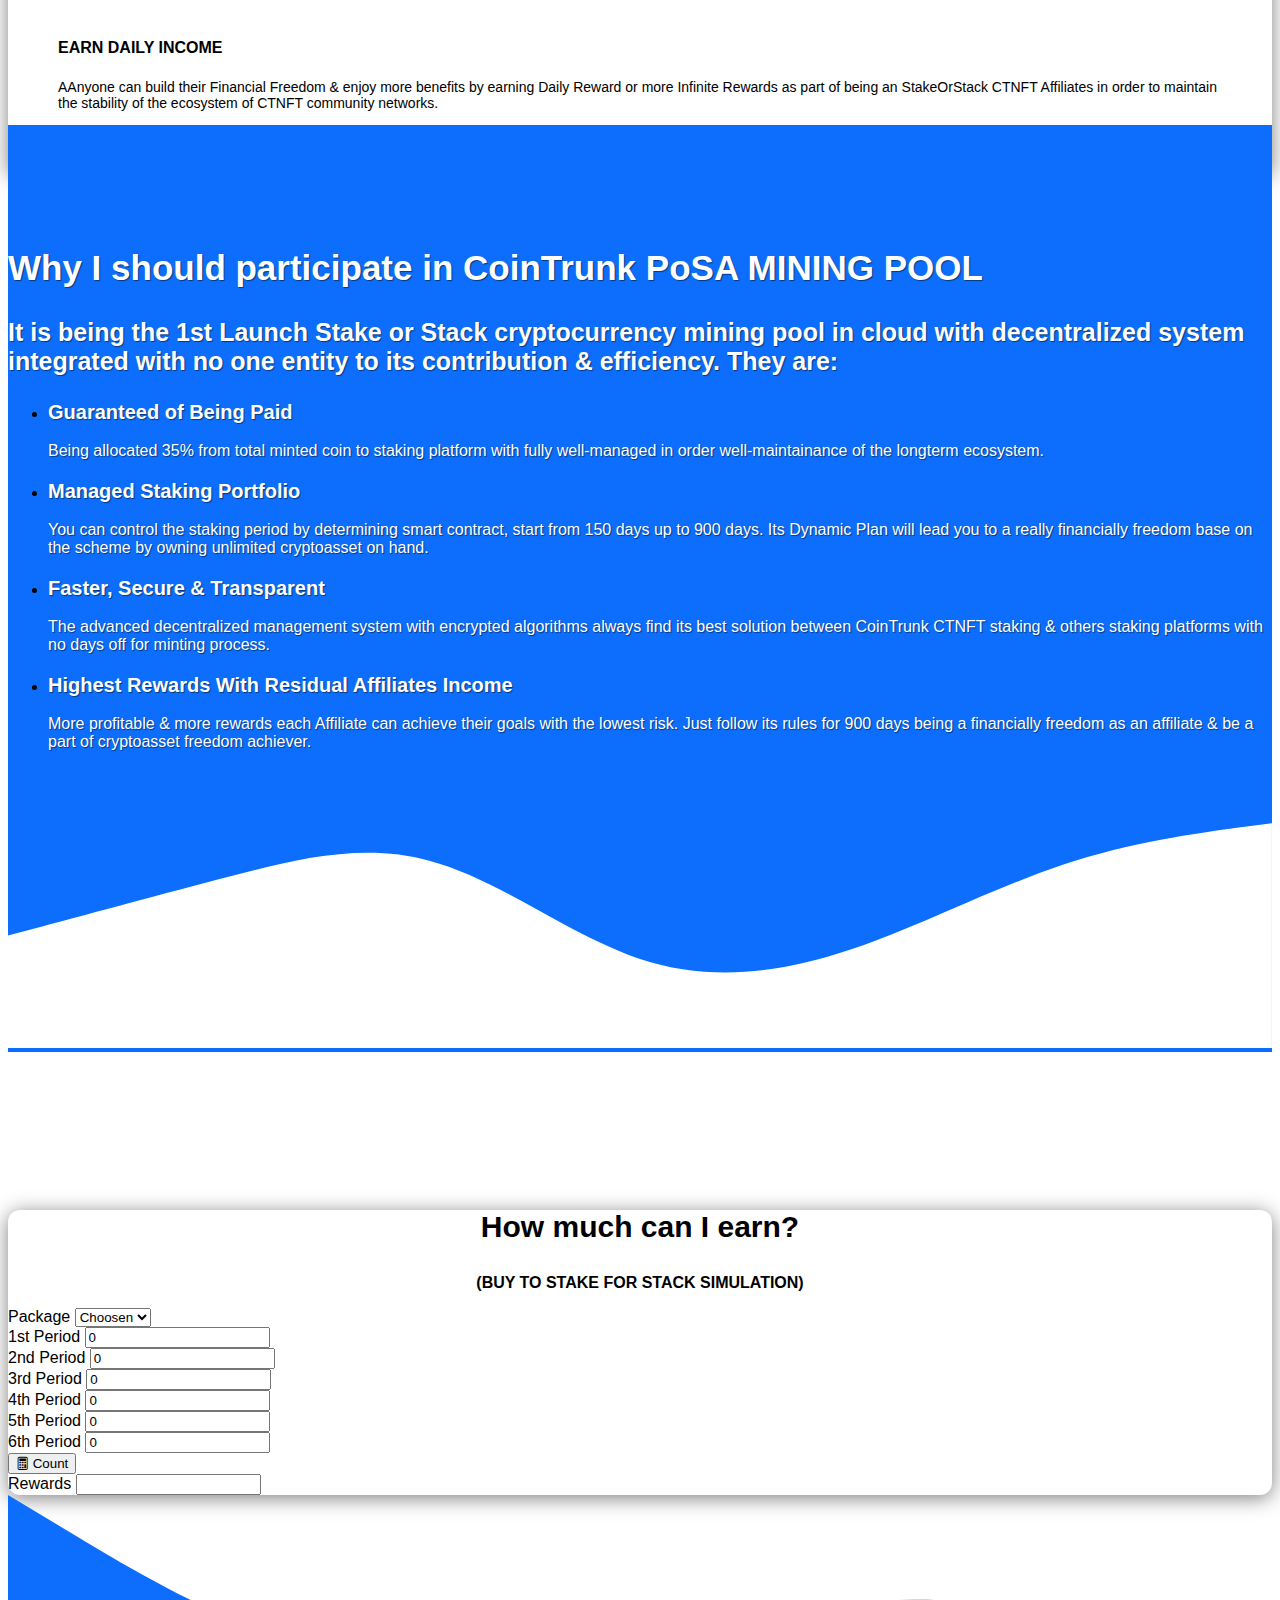
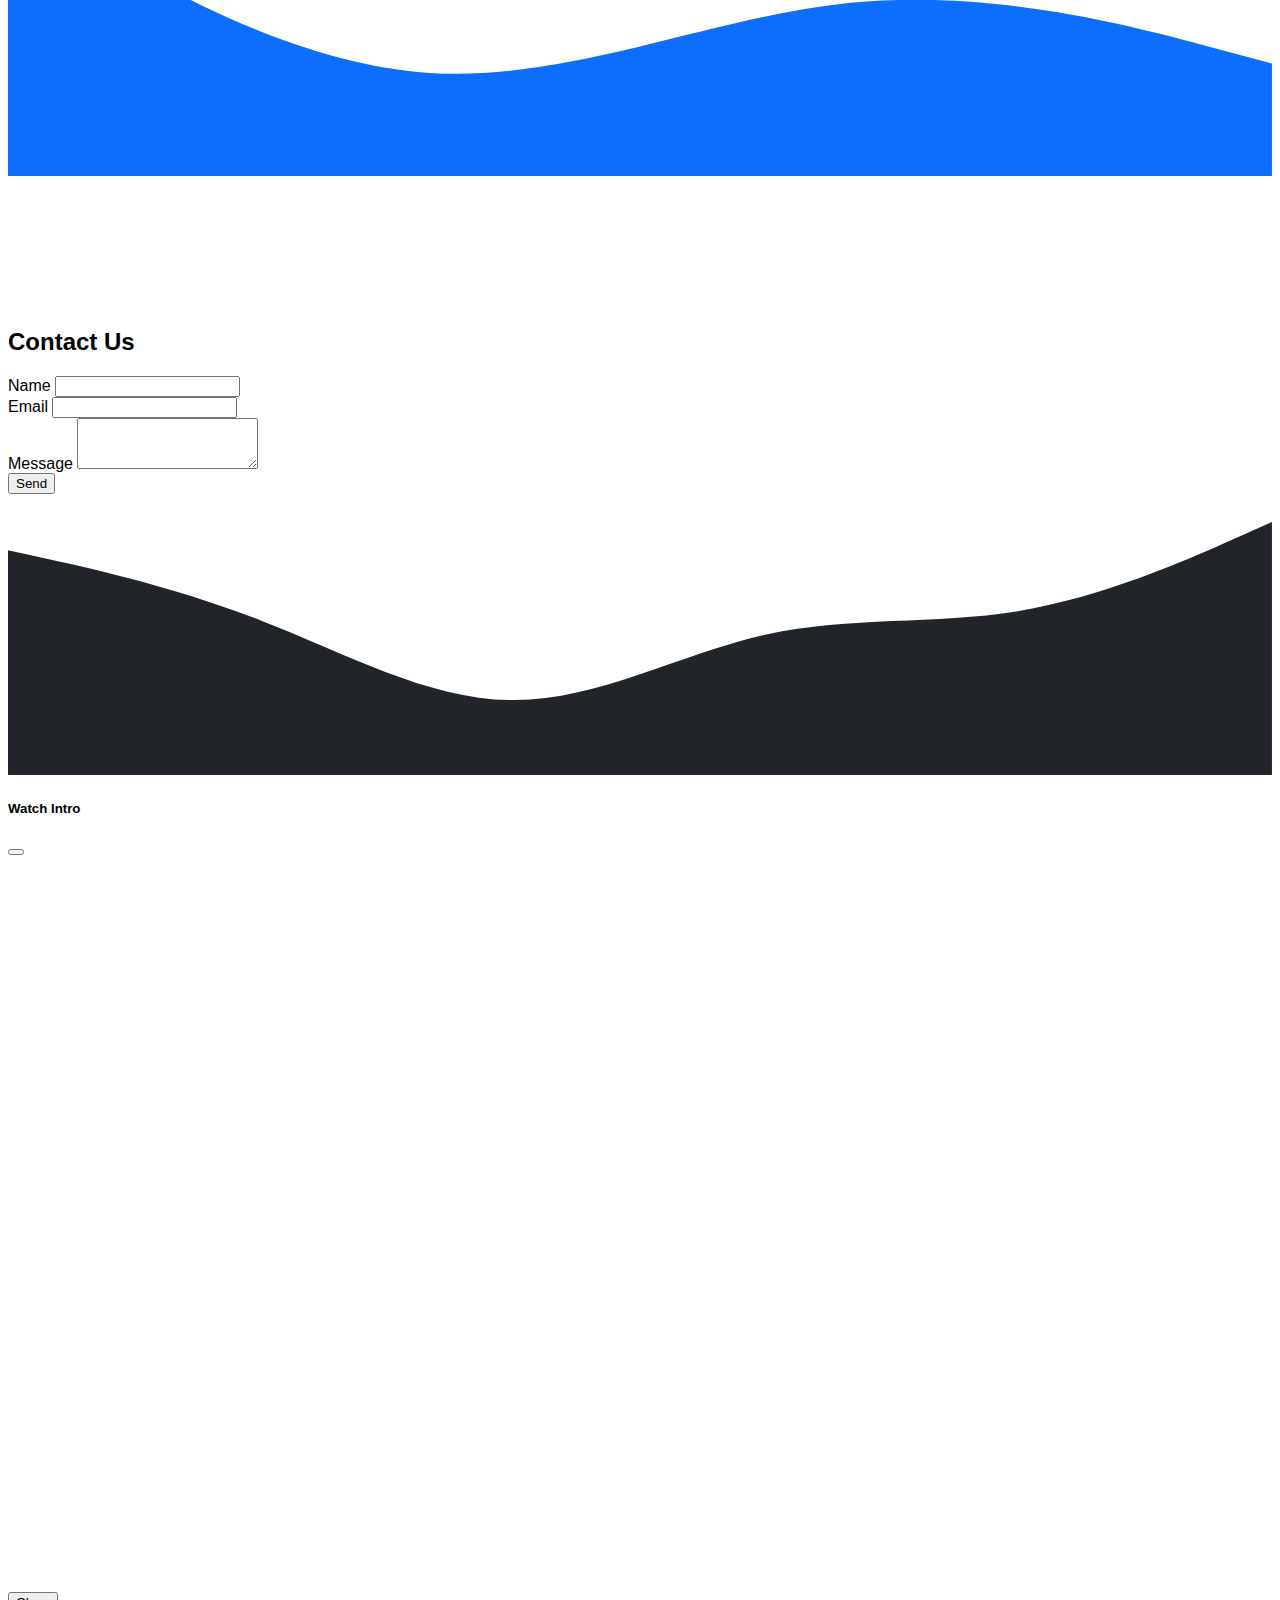
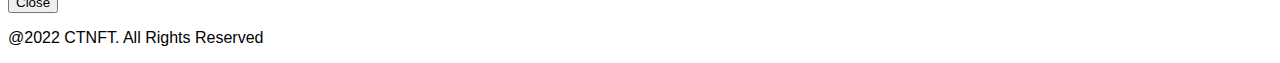
==== commit bf282b11: "Add files via upload" ====
--- a/index.html
+++ b/index.html
@@ -57,7 +57,7 @@
           <div class="container">
             <h1 class="display-4">CTNFT PoSA Mining Pool</h1>
             <h3 class="display-6">What is STAKE or STACK CTNFT ?</h3>
-            <a href="#" class="btn btn-primary tombol" data-bs-toggle="modal" data-bs-target="#watchModal"><i class="bi bi-play-fill"></i> Watch Intro</a>
+            <!-- <a href="#" class="btn btn-primary tombol" data-bs-toggle="modal" data-bs-target="#watchModal"><i class="bi bi-play-fill"></i> Watch Intro</a> -->
           <div class="container">
         </section>
     
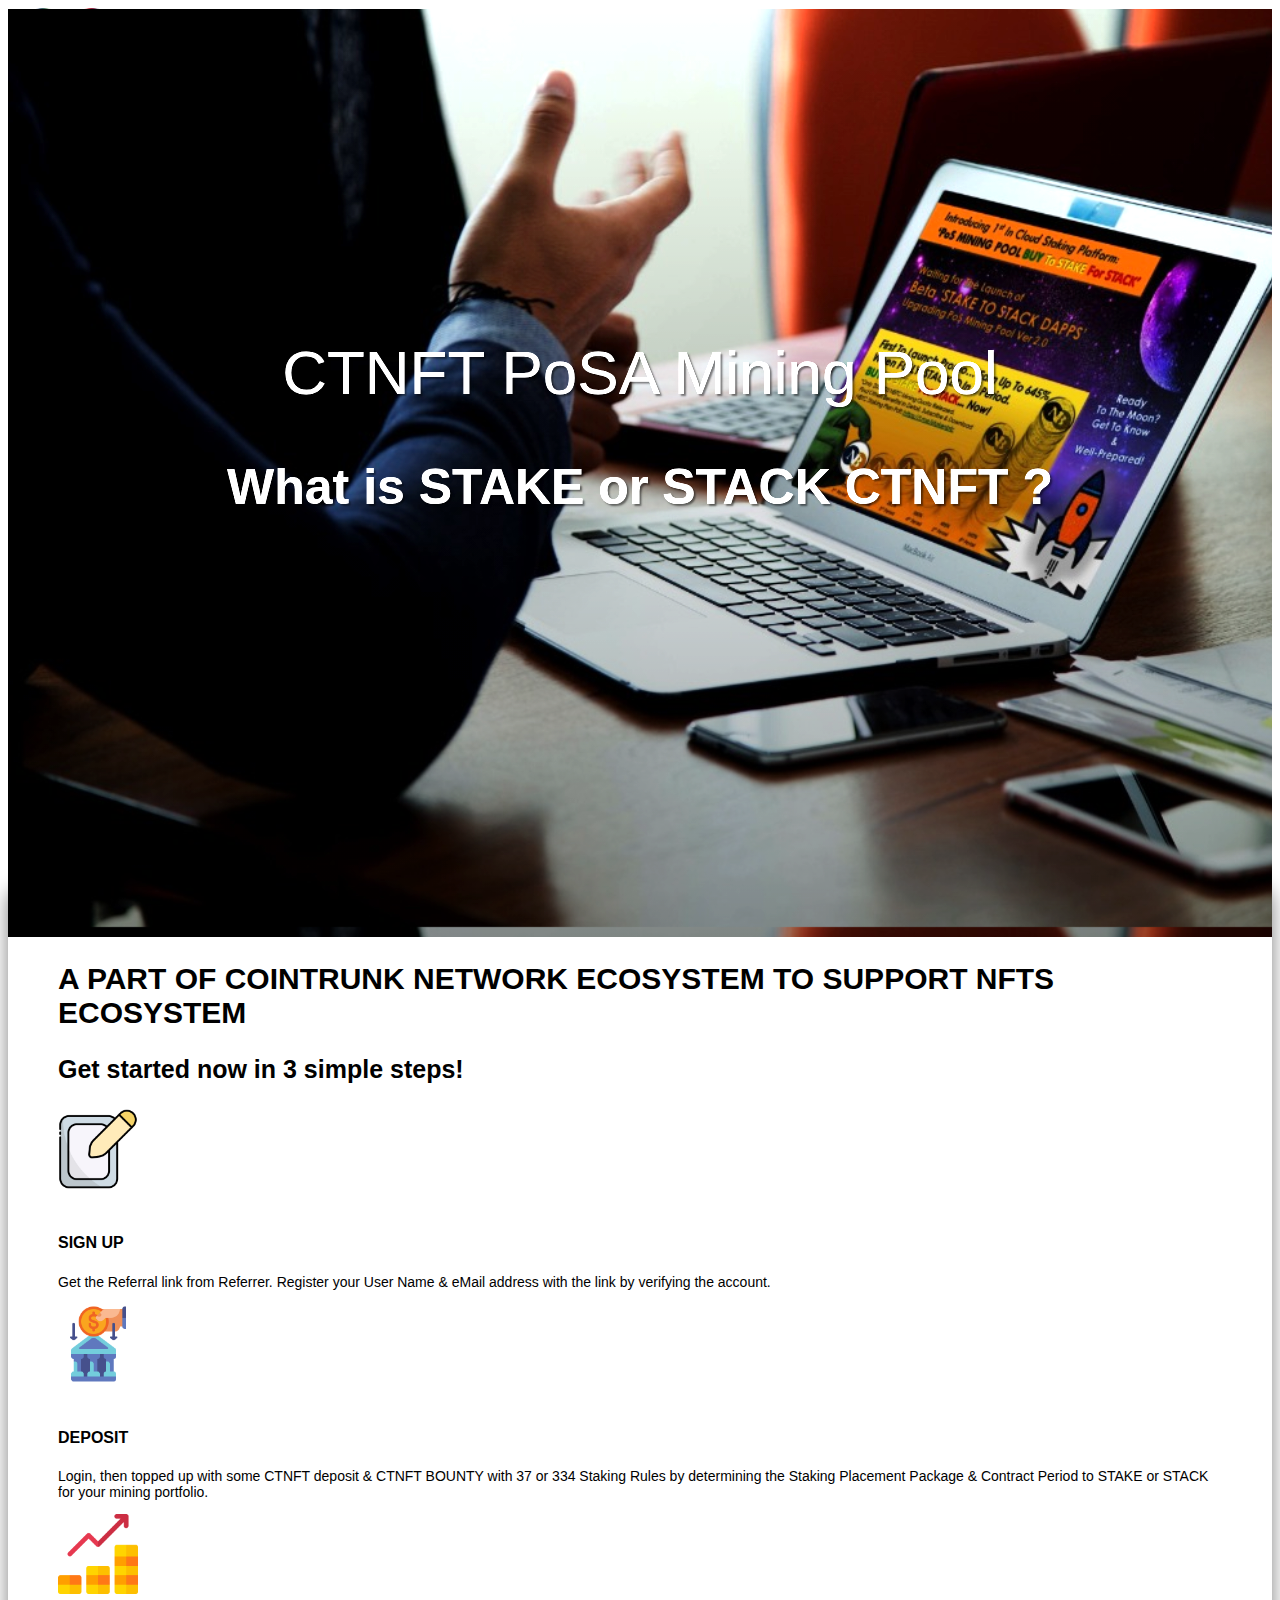
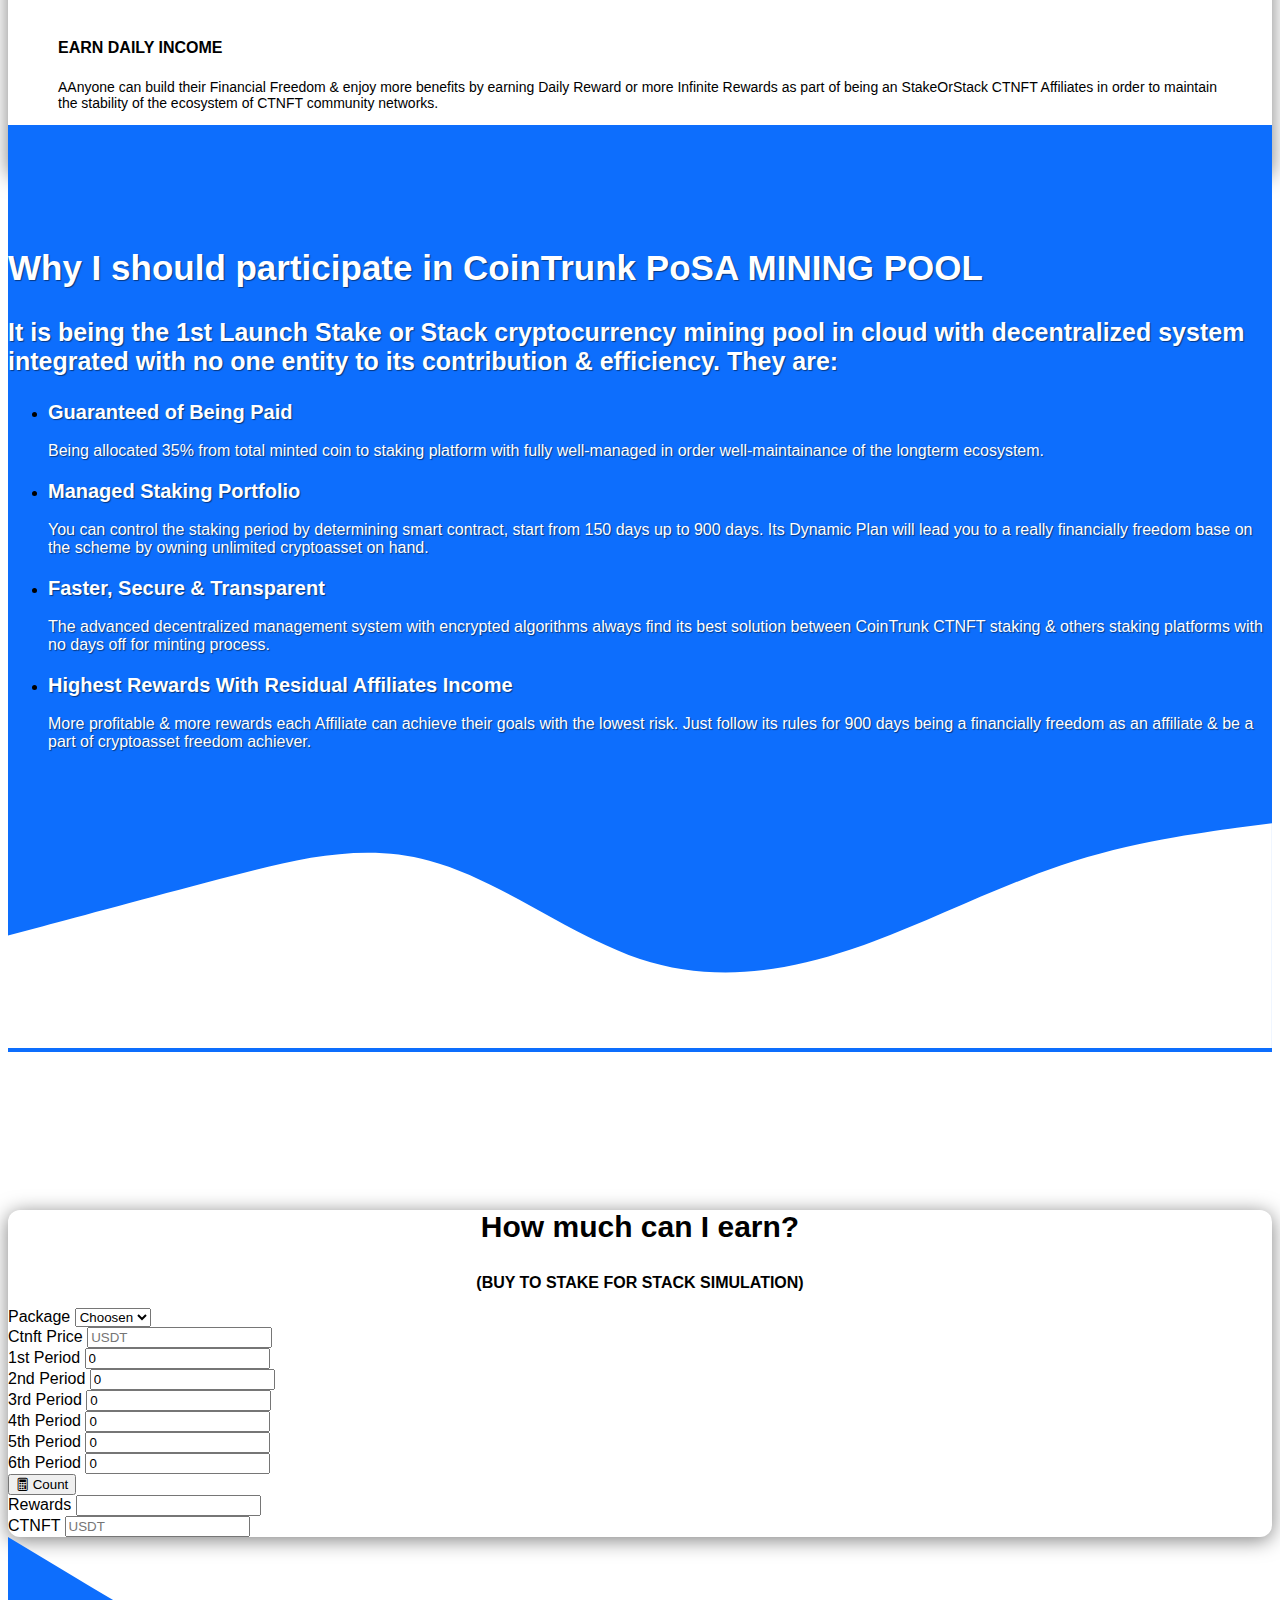
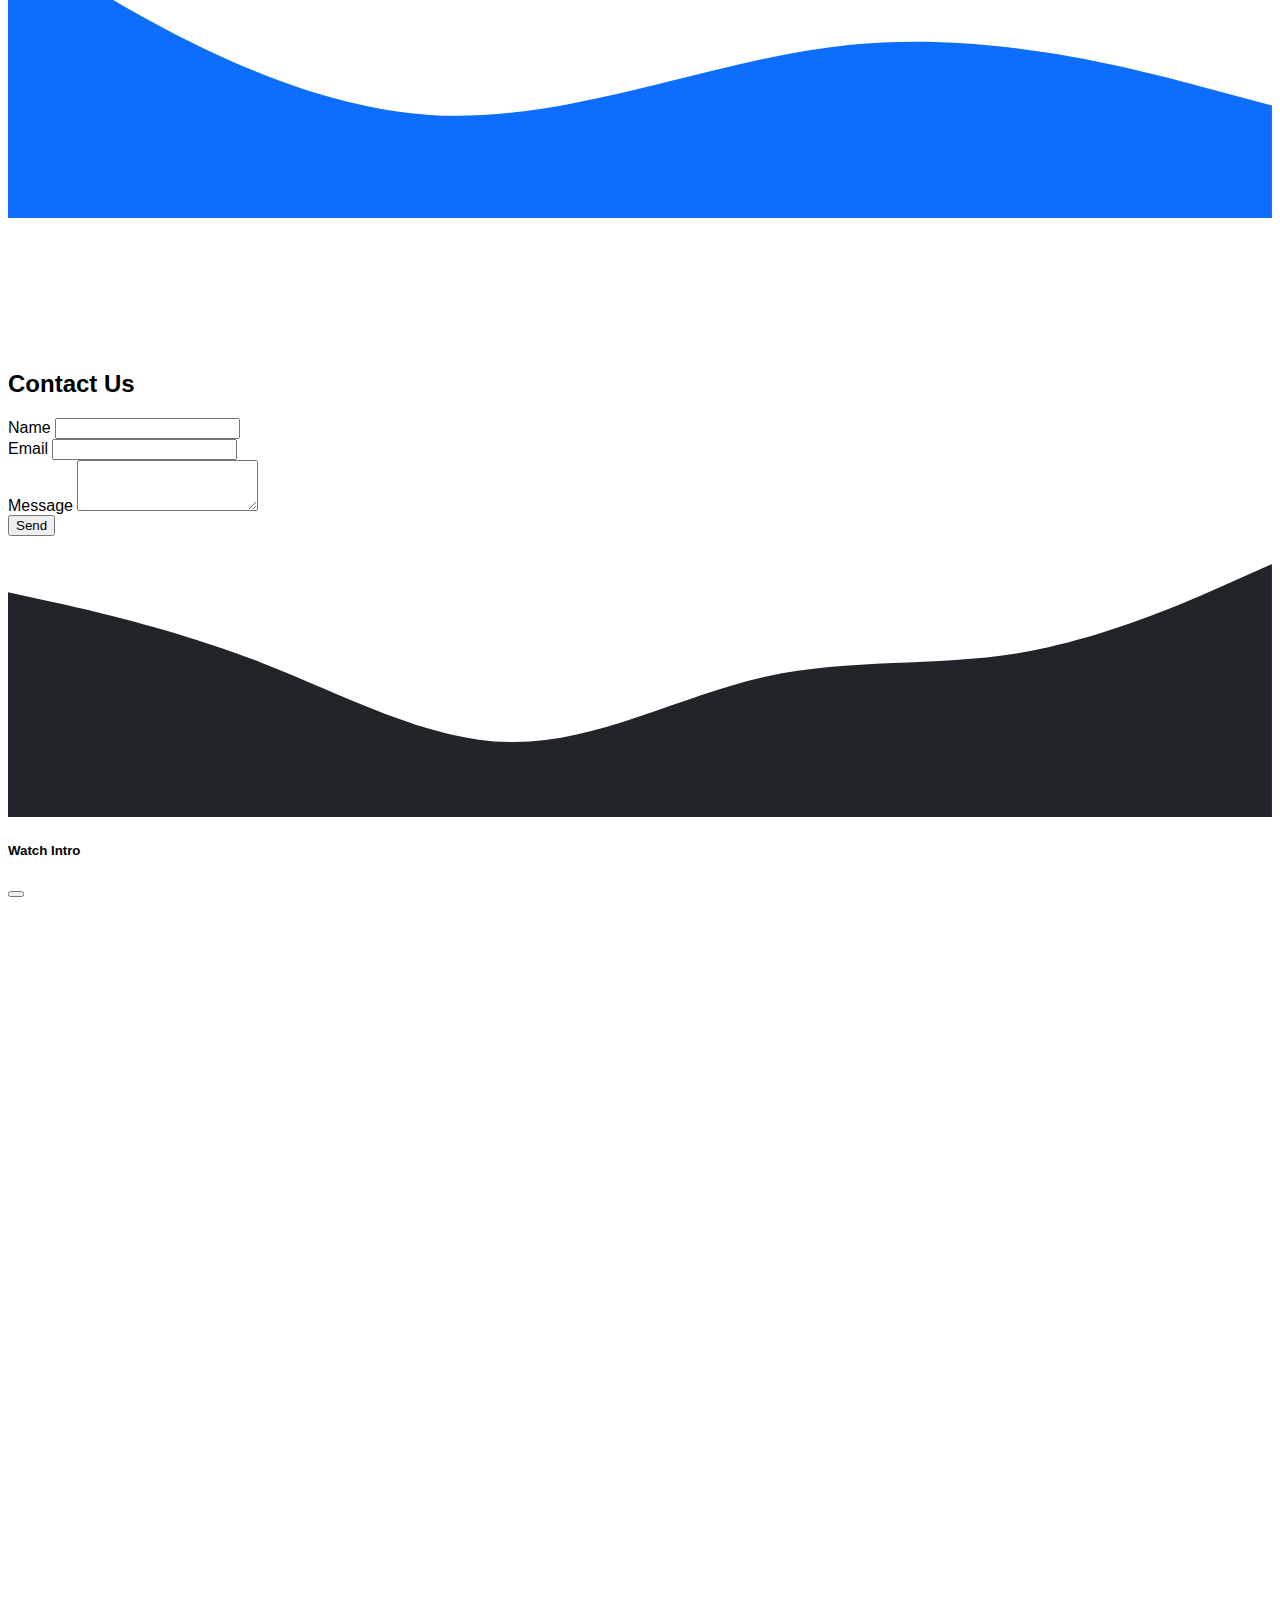
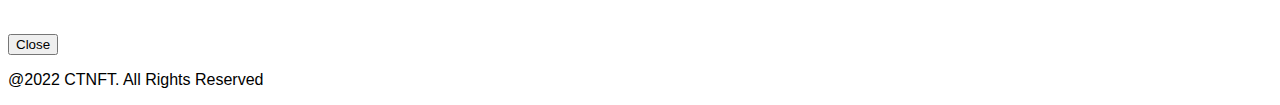
==== commit cbaed185: "Add files via upload" ====
--- a/index.html
+++ b/index.html
@@ -154,14 +154,20 @@
                         <label for="paket" class="form-label">Package</label>
                         <select id="paket" name="paket" class="form-select border border-primary">
                           <option value="">Choosen</option>
-                          <option value="40">40</option>
+                          <option value="25">25</option>
+                          <option value="50">50</option>
                           <option value="100">100</option>
-                          <option value="200">200</option>
+                          <option value="250">250</option>
+                          <option value="500">500</option>
                           <option value="1000">1000</option>
-                          <option value="2000">2000</option>
+                          <option value="2500">2500</option>
                           <option value="5000">5000</option>
                         </select>
                       </div>
+                      <div class="col-md">
+                        <label for="periode1" class="form-label">Ctnft Price</label>
+                        <input type="text" class="form-control shadow-md border border-info" id="ctnft_price" name="ctnft_price" placeholder="USDT">
+                    </div>
                       <div class="col-md">
                           <label for="periode1" class="form-label">1st Period</label>
                           <input type="text" class="form-control shadow-md border border-success periode" id="periodex" name="periode" value="0">
@@ -194,6 +200,11 @@
                       <div class="col-md">
                         <label for="periode1" class="form-label">Rewards</label>
                         <input type="text" class="form-control shadow-md border border-primary" id="reward" name="reward" readonly>
+                      </div>
+
+                      <div class="col-md">
+                        <label for="periode1" class="form-label">CTNFT</label>
+                        <input type="text" class="form-control shadow-md border border-primary" id="reward1" name="reward1" readonly placeholder="USDT">
                       </div>
 
                      
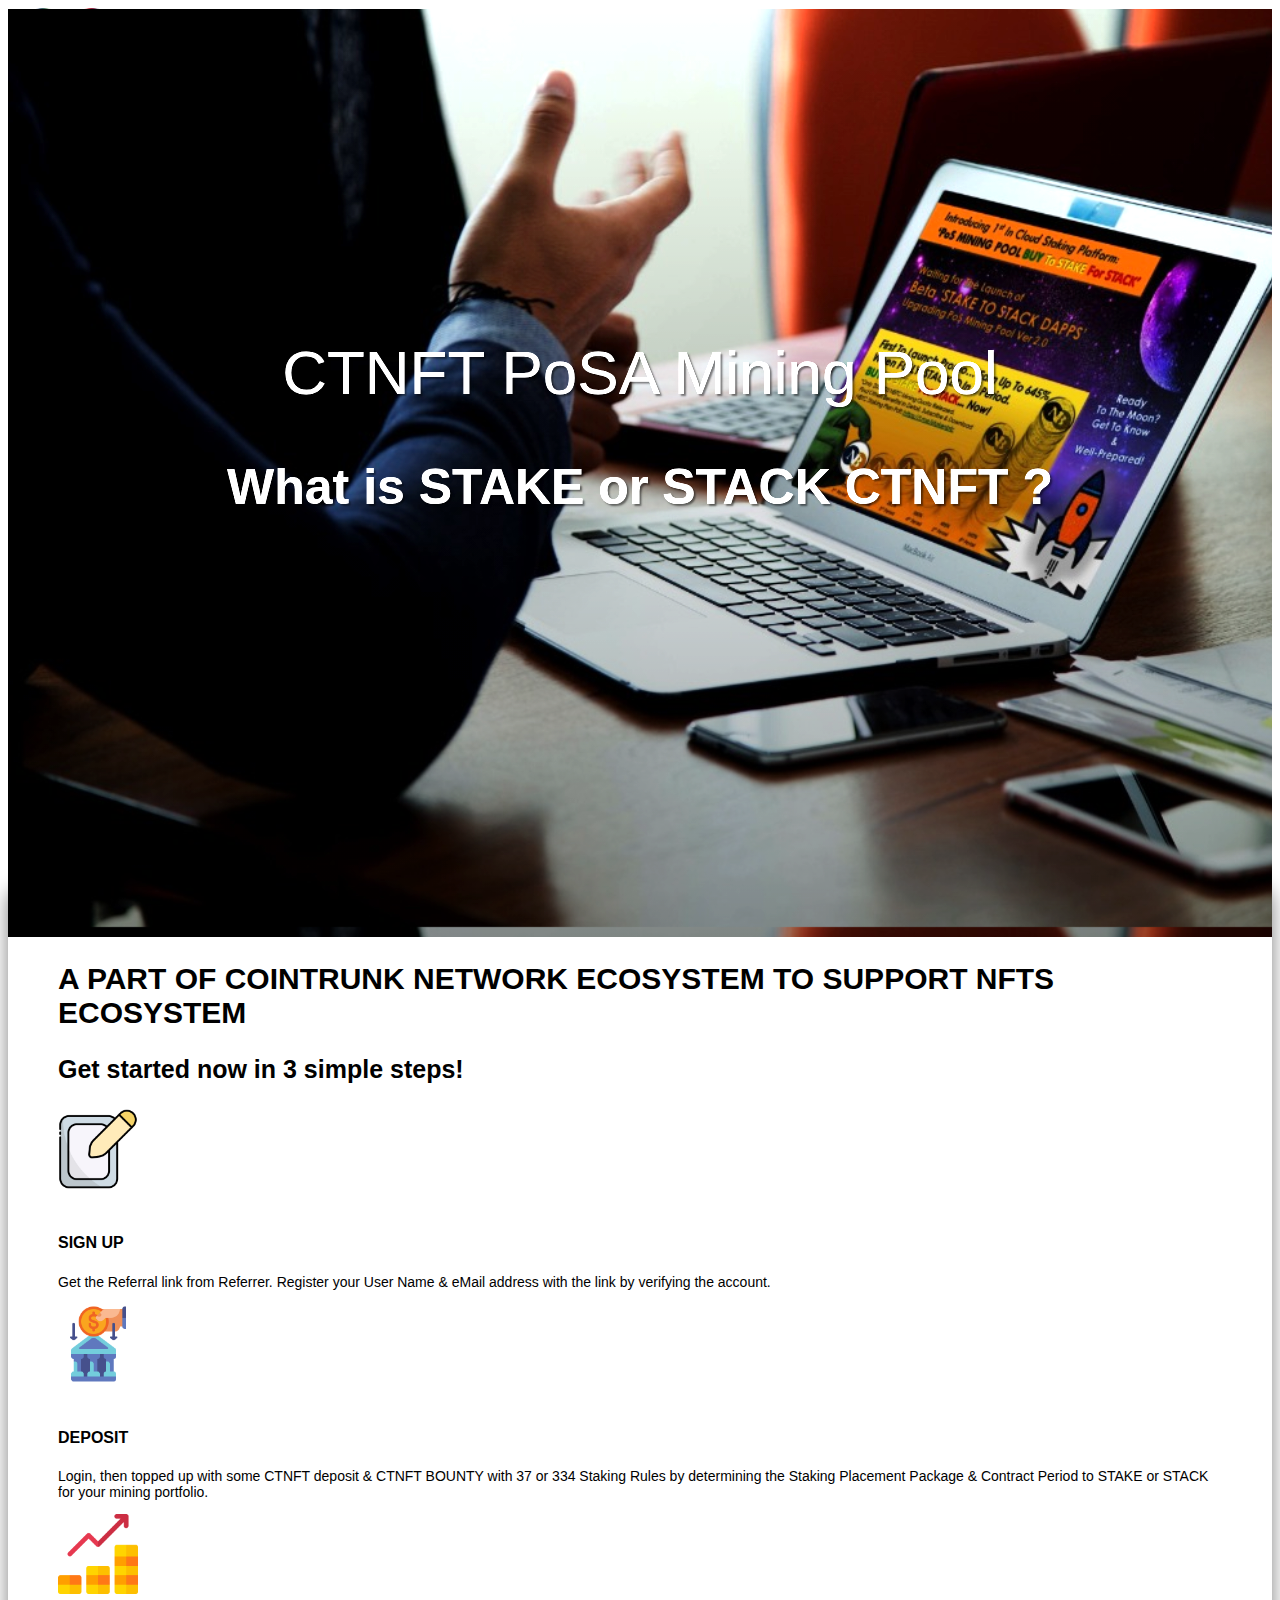
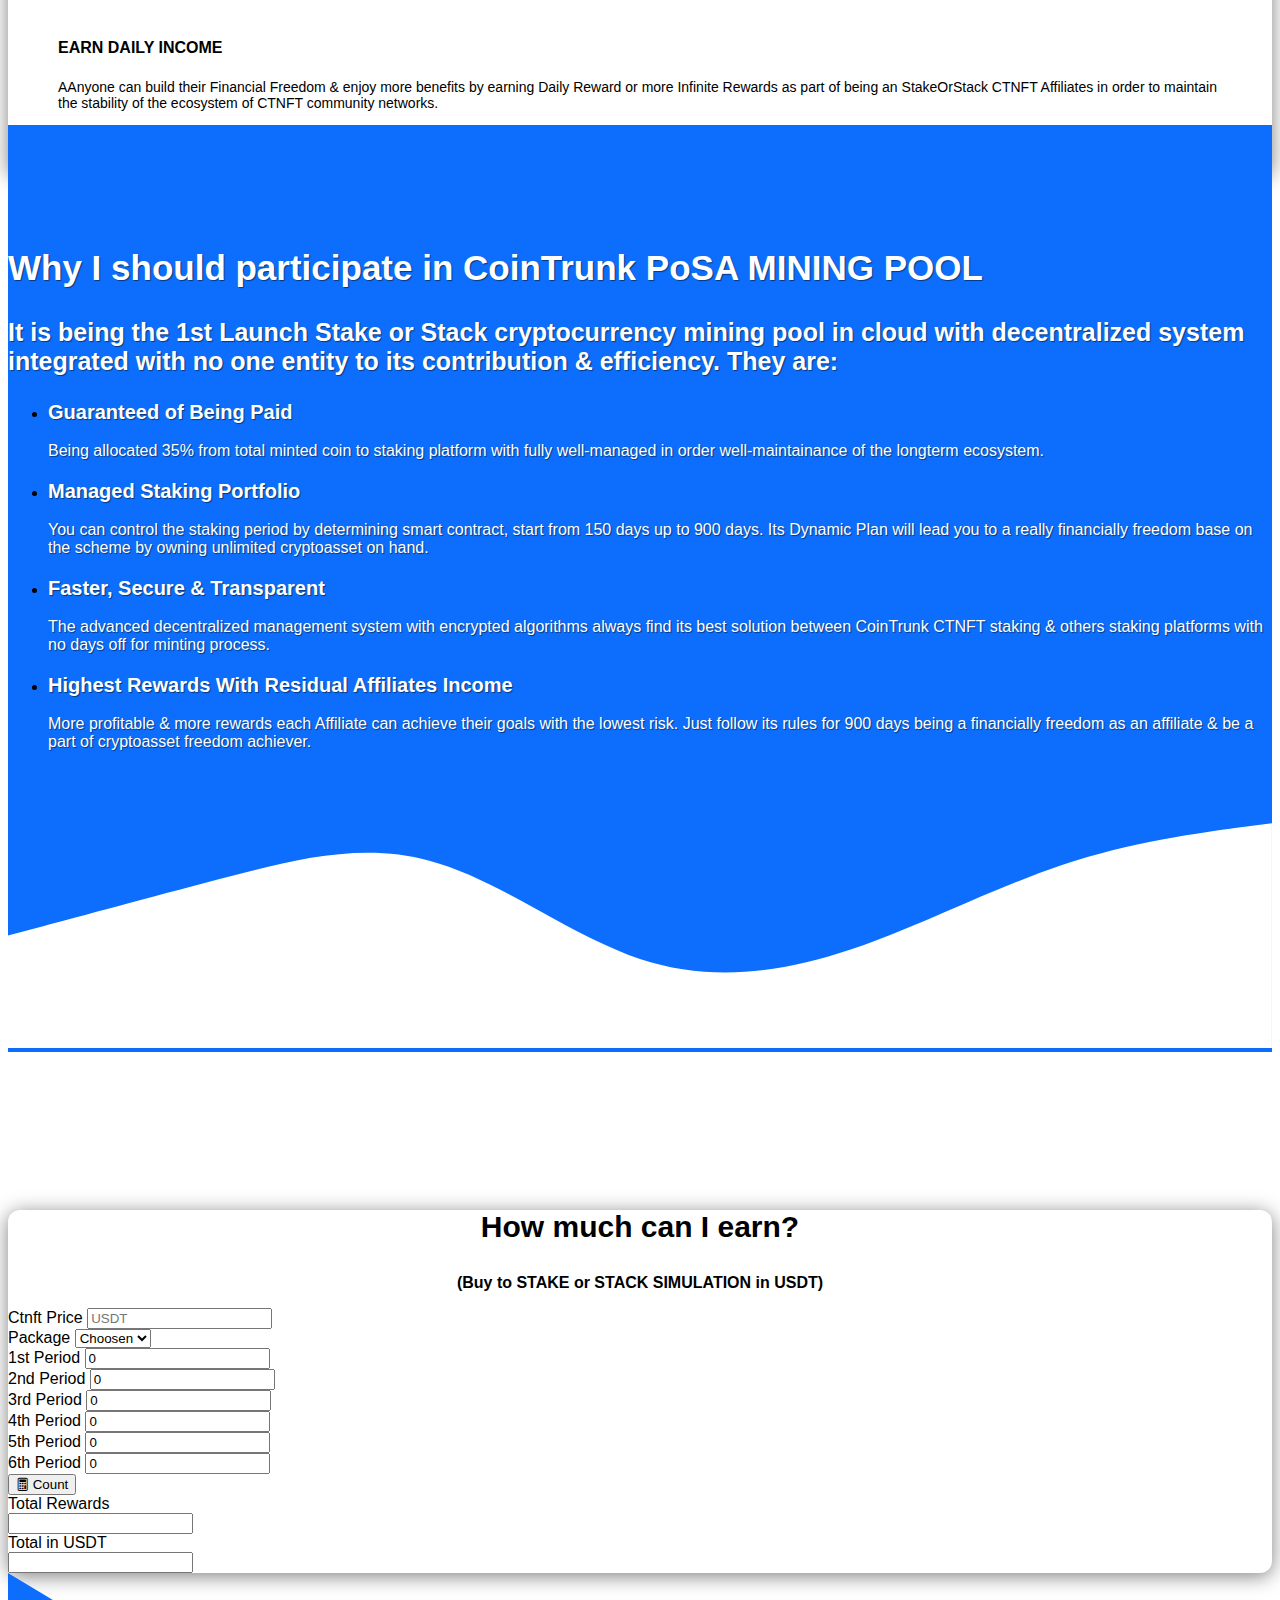
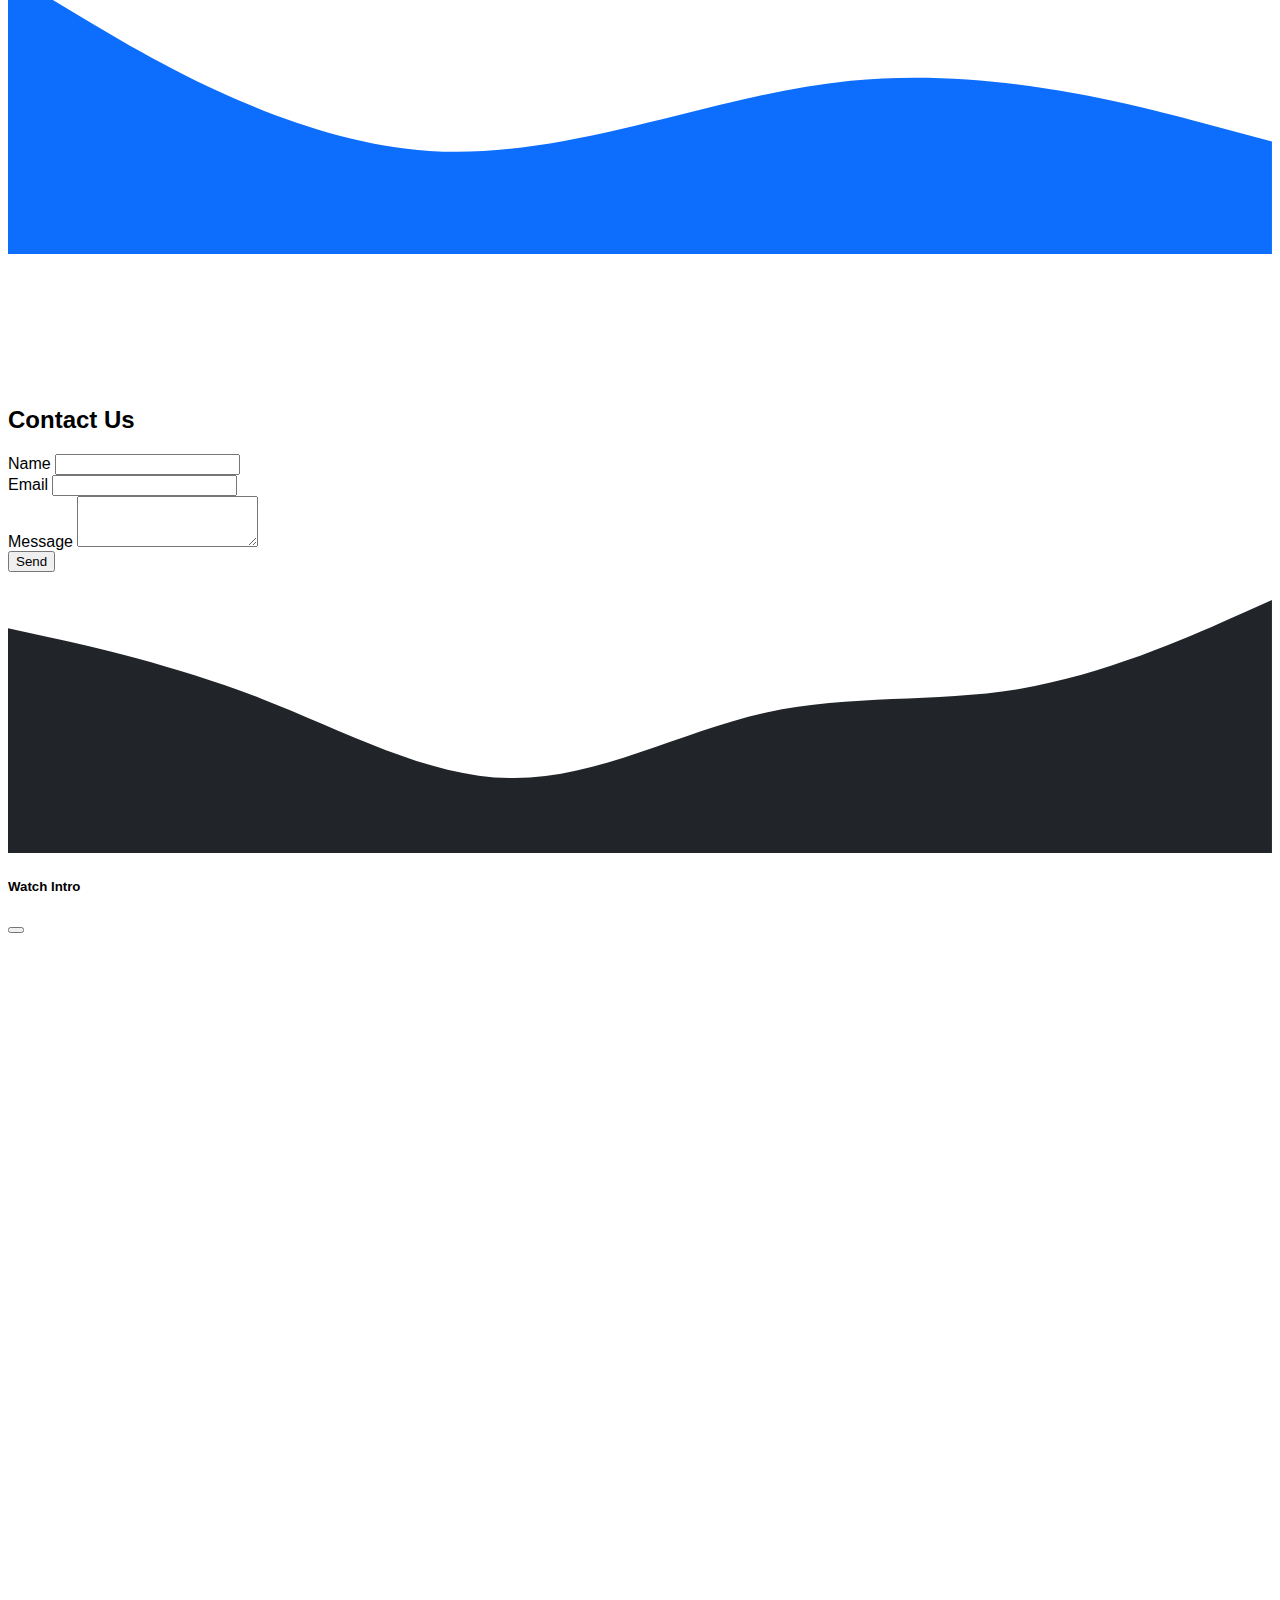
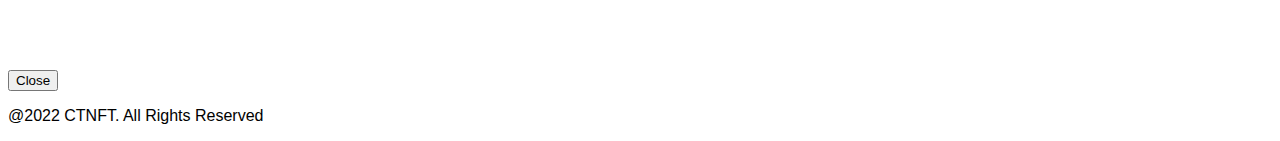
==== commit 13595867: "Add files via upload" ====
--- a/index.html
+++ b/index.html
@@ -124,12 +124,7 @@
         </div>
       </div>
 
-     
-     
-
-    
-
-      
+    
     </div>
       <svg xmlns="http://www.w3.org/2000/svg" viewBox="0 0 1440 320"><path fill="#ffffff" fill-opacity="1" d="M0,192L40,181.3C80,171,160,149,240,128C320,107,400,85,480,106.7C560,128,640,192,720,218.7C800,245,880,235,960,208C1040,181,1120,139,1200,112C1280,85,1360,75,1400,69.3L1440,64L1440,320L1400,320C1360,320,1280,320,1200,320C1120,320,1040,320,960,320C880,320,800,320,720,320C640,320,560,320,480,320C400,320,320,320,240,320C160,320,80,320,40,320L0,320Z"></path></svg>
     </section>
@@ -145,29 +140,32 @@
         <div class="row justify-content-center mb-5">
           <div class="col-11 simulation p-5">
             <h3>How much can I earn?</h3>
-            <p>(BUY TO STAKE FOR STACK SIMULATION)</p>
+            <p>(Buy to STAKE or STACK SIMULATION in USDT)</p>
+            <div class="row">
+              <div class="col-md-2">
+                  <label for="ctnft_price" class="form-label">Ctnft Price</label>
+                  <input type="text" class="form-control shadow-md border border-primary" id="ctnft_price" name="ctnft_price" placeholder="USDT">
+              </div>
+            </div>
+            <div class="row align-items-center mt-3">
+              <div class="col-md-2">
+                    <label for="paket" class="form-label">Package</label>
+                    <select id="paket" name="paket" class="form-select border border-primary">
+                      <option value="">Choosen</option>
+                      <option value="25">25</option>
+                      <option value="50">50</option>
+                      <option value="100">100</option>
+                      <option value="250">250</option>
+                      <option value="500">500</option>
+                      <option value="1000">1000</option>
+                      <option value="2500">2500</option>
+                      <option value="5000">5000</option>
+                    </select>
+              </div>
+            </div>
              <div class="row">
                <div class="col-md-12">
-                <form>
                   <div class="row align-items-center g-3 text-center mt-4">
-                      <div class="col-md-2">
-                        <label for="paket" class="form-label">Package</label>
-                        <select id="paket" name="paket" class="form-select border border-primary">
-                          <option value="">Choosen</option>
-                          <option value="25">25</option>
-                          <option value="50">50</option>
-                          <option value="100">100</option>
-                          <option value="250">250</option>
-                          <option value="500">500</option>
-                          <option value="1000">1000</option>
-                          <option value="2500">2500</option>
-                          <option value="5000">5000</option>
-                        </select>
-                      </div>
-                      <div class="col-md">
-                        <label for="periode1" class="form-label">Ctnft Price</label>
-                        <input type="text" class="form-control shadow-md border border-info" id="ctnft_price" name="ctnft_price" placeholder="USDT">
-                    </div>
                       <div class="col-md">
                           <label for="periode1" class="form-label">1st Period</label>
                           <input type="text" class="form-control shadow-md border border-success periode" id="periodex" name="periode" value="0">
@@ -197,7 +195,7 @@
                         <button type="button" class="btn btn-primary tombolHitung"><i class="bi bi-calculator"></i> Count</button>
                     </div>
 
-                      <div class="col-md">
+                      <!-- <div class="col-md">
                         <label for="periode1" class="form-label">Rewards</label>
                         <input type="text" class="form-control shadow-md border border-primary" id="reward" name="reward" readonly>
                       </div>
@@ -205,12 +203,31 @@
                       <div class="col-md">
                         <label for="periode1" class="form-label">CTNFT</label>
                         <input type="text" class="form-control shadow-md border border-primary" id="reward1" name="reward1" readonly placeholder="USDT">
-                      </div>
-
-                     
+                      </div> -->
                   </div>
-              </form>
                </div>
+             </div>
+
+             <div class="row mt-4">
+              <div class="col-md-6">
+                <div class="mb-3 row">
+                  <label for="inputPassword" class="col-sm-4 col-md-3 col-form-label">Total Rewards</label>
+                  <div class="col-sm-5">
+                    <input type="text" class="form-control shadow-md border border-primary" id="reward" name="reward" readonly>
+                  </div>
+                </div>
+              </div>
+             </div>
+
+             <div class="row mt-2">
+              <div class="col-md-6">
+                <div class="mb-3 row">
+                  <label for="inputPassword" class="col-sm-4 col-md-3 col-form-label">Total in USDT</label>
+                  <div class="col-sm-5">
+                    <input type="text" class="form-control shadow-md border border-primary" id="reward1" name="reward1" readonly>
+                  </div>
+                </div>
+              </div>
              </div>
 
              <div class="row mt-5">
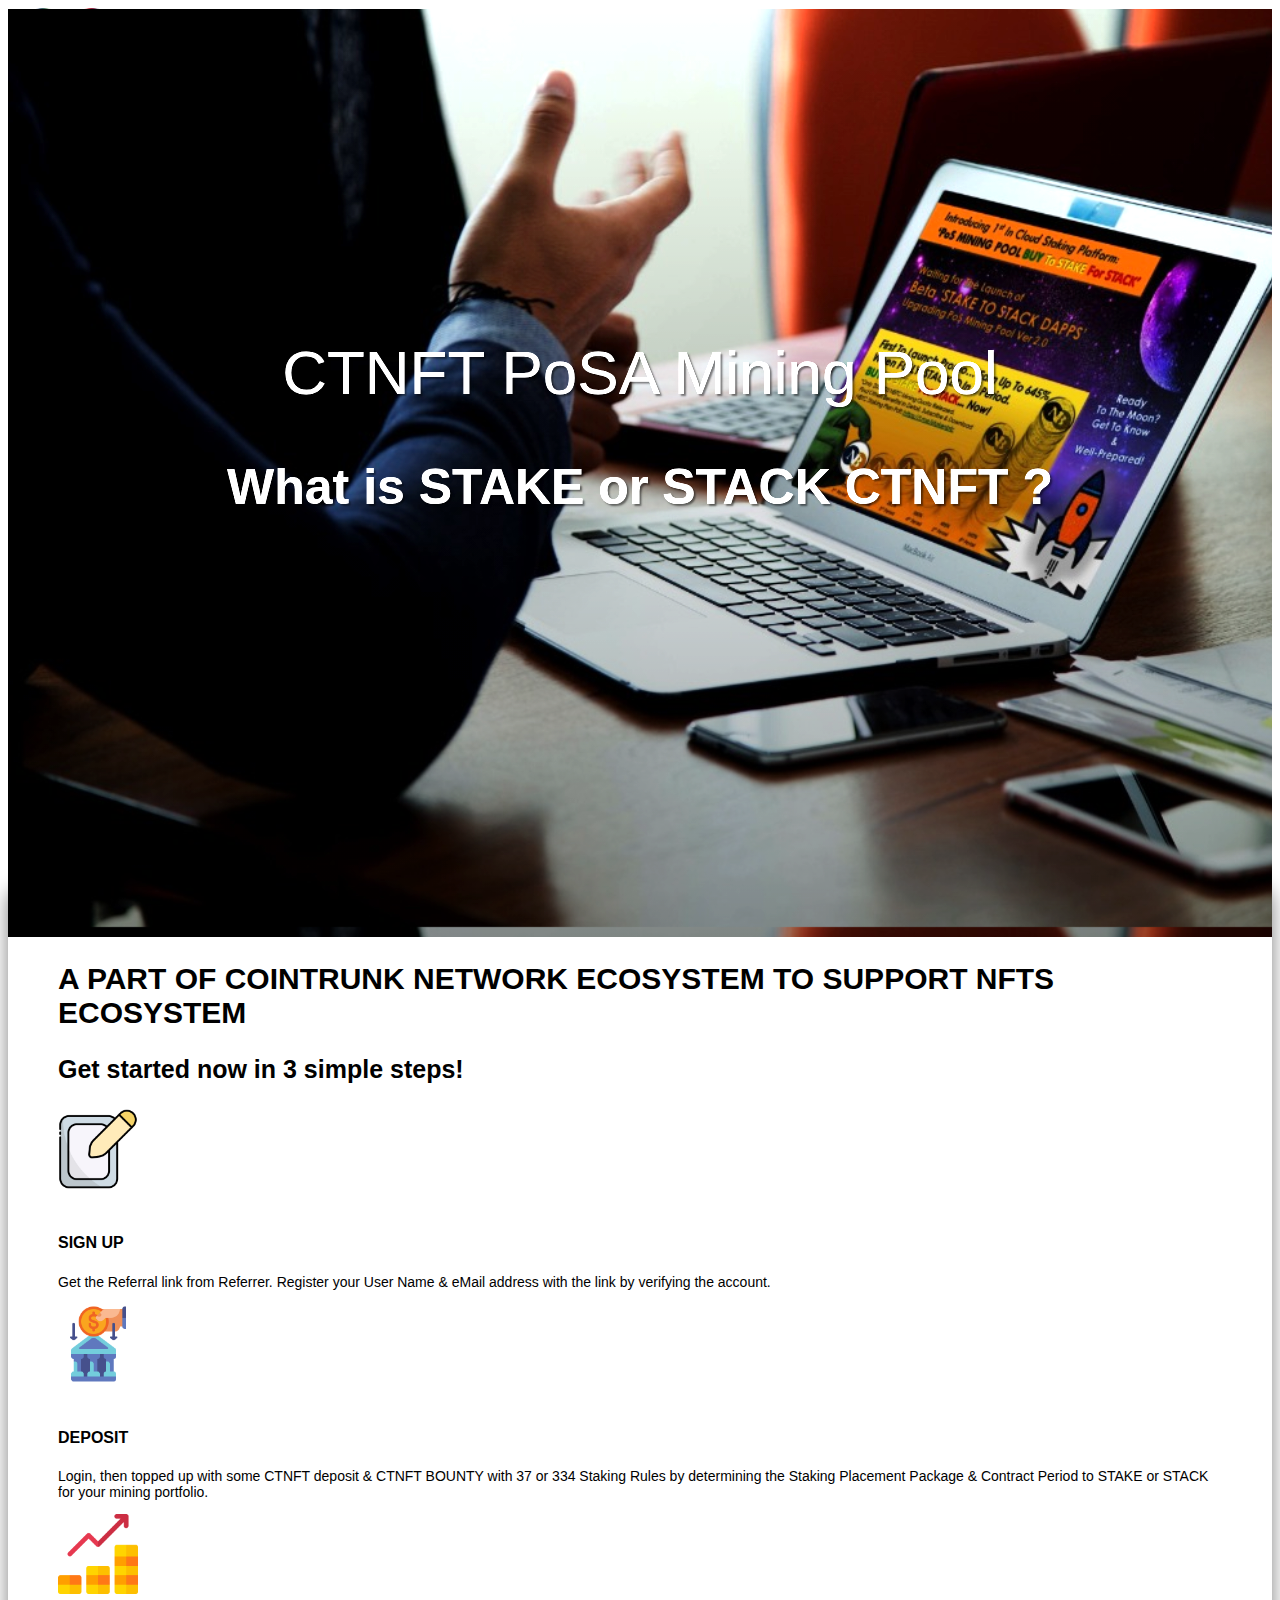
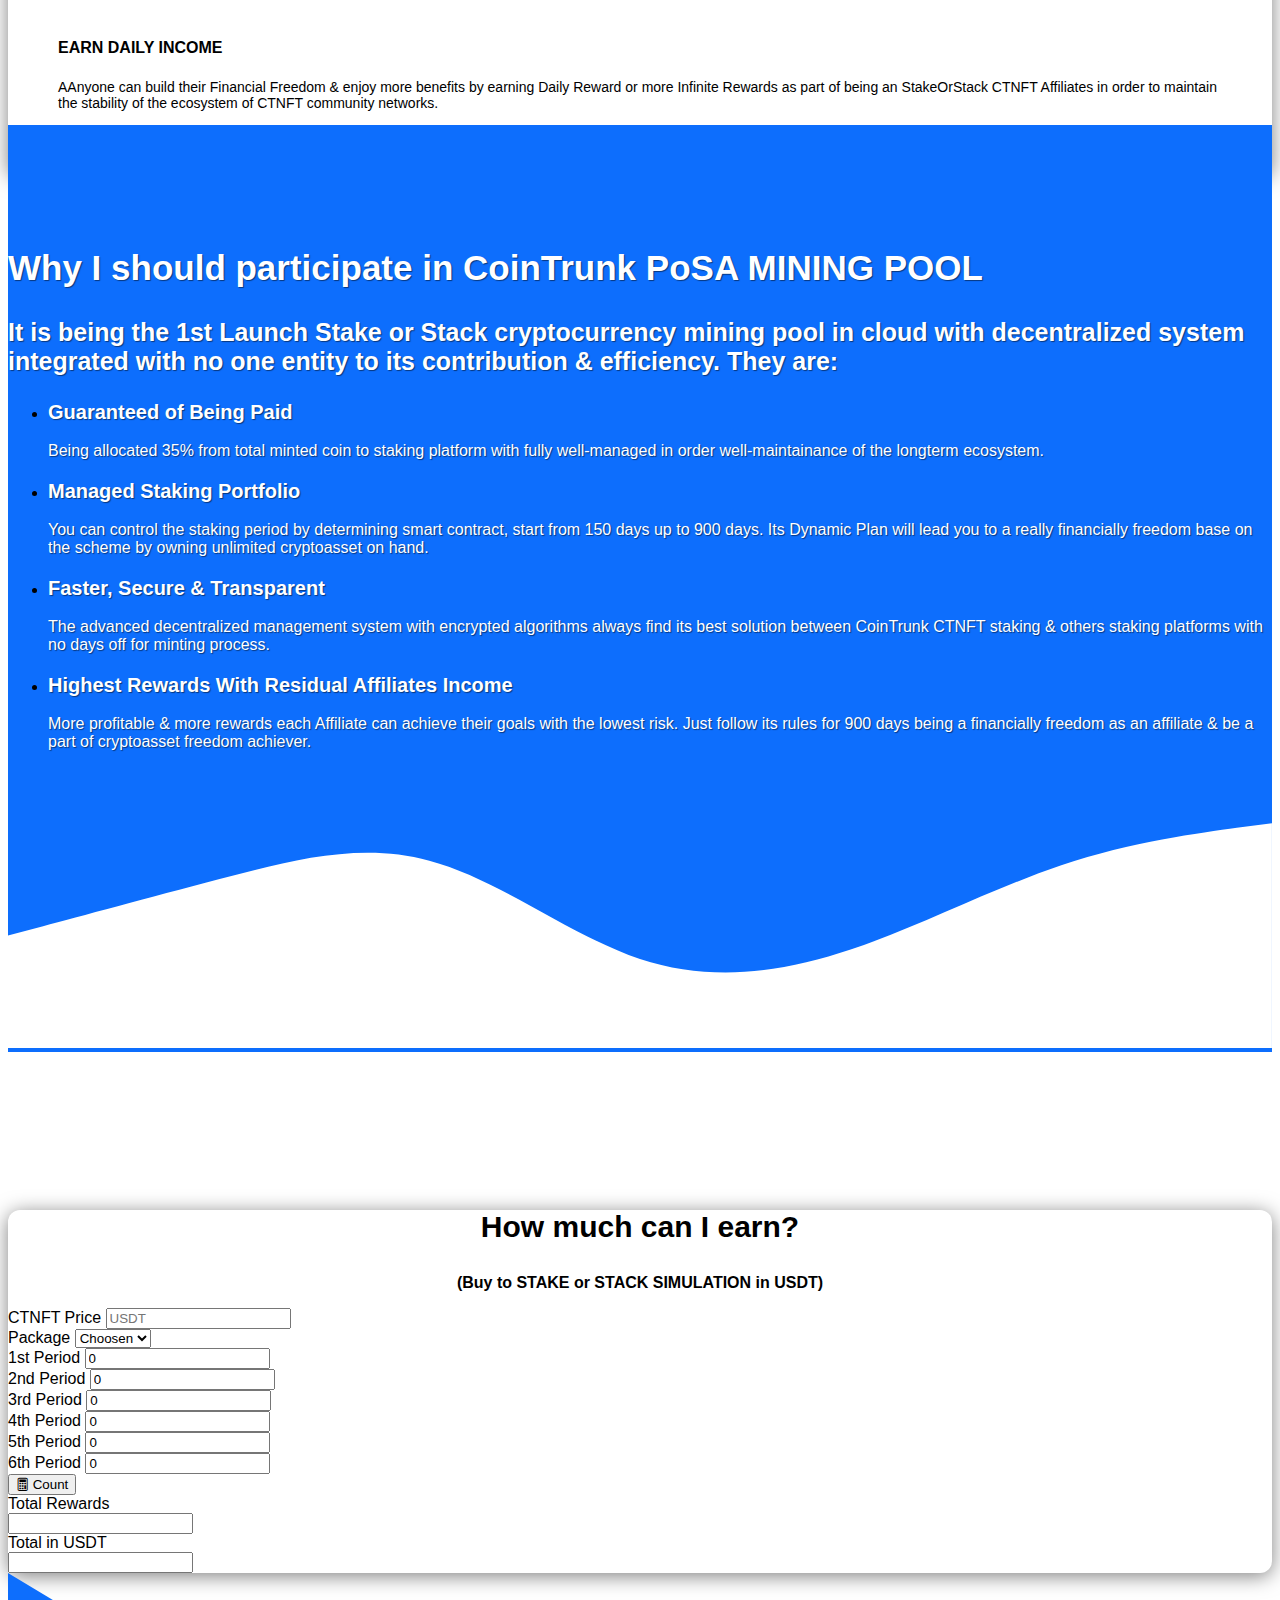
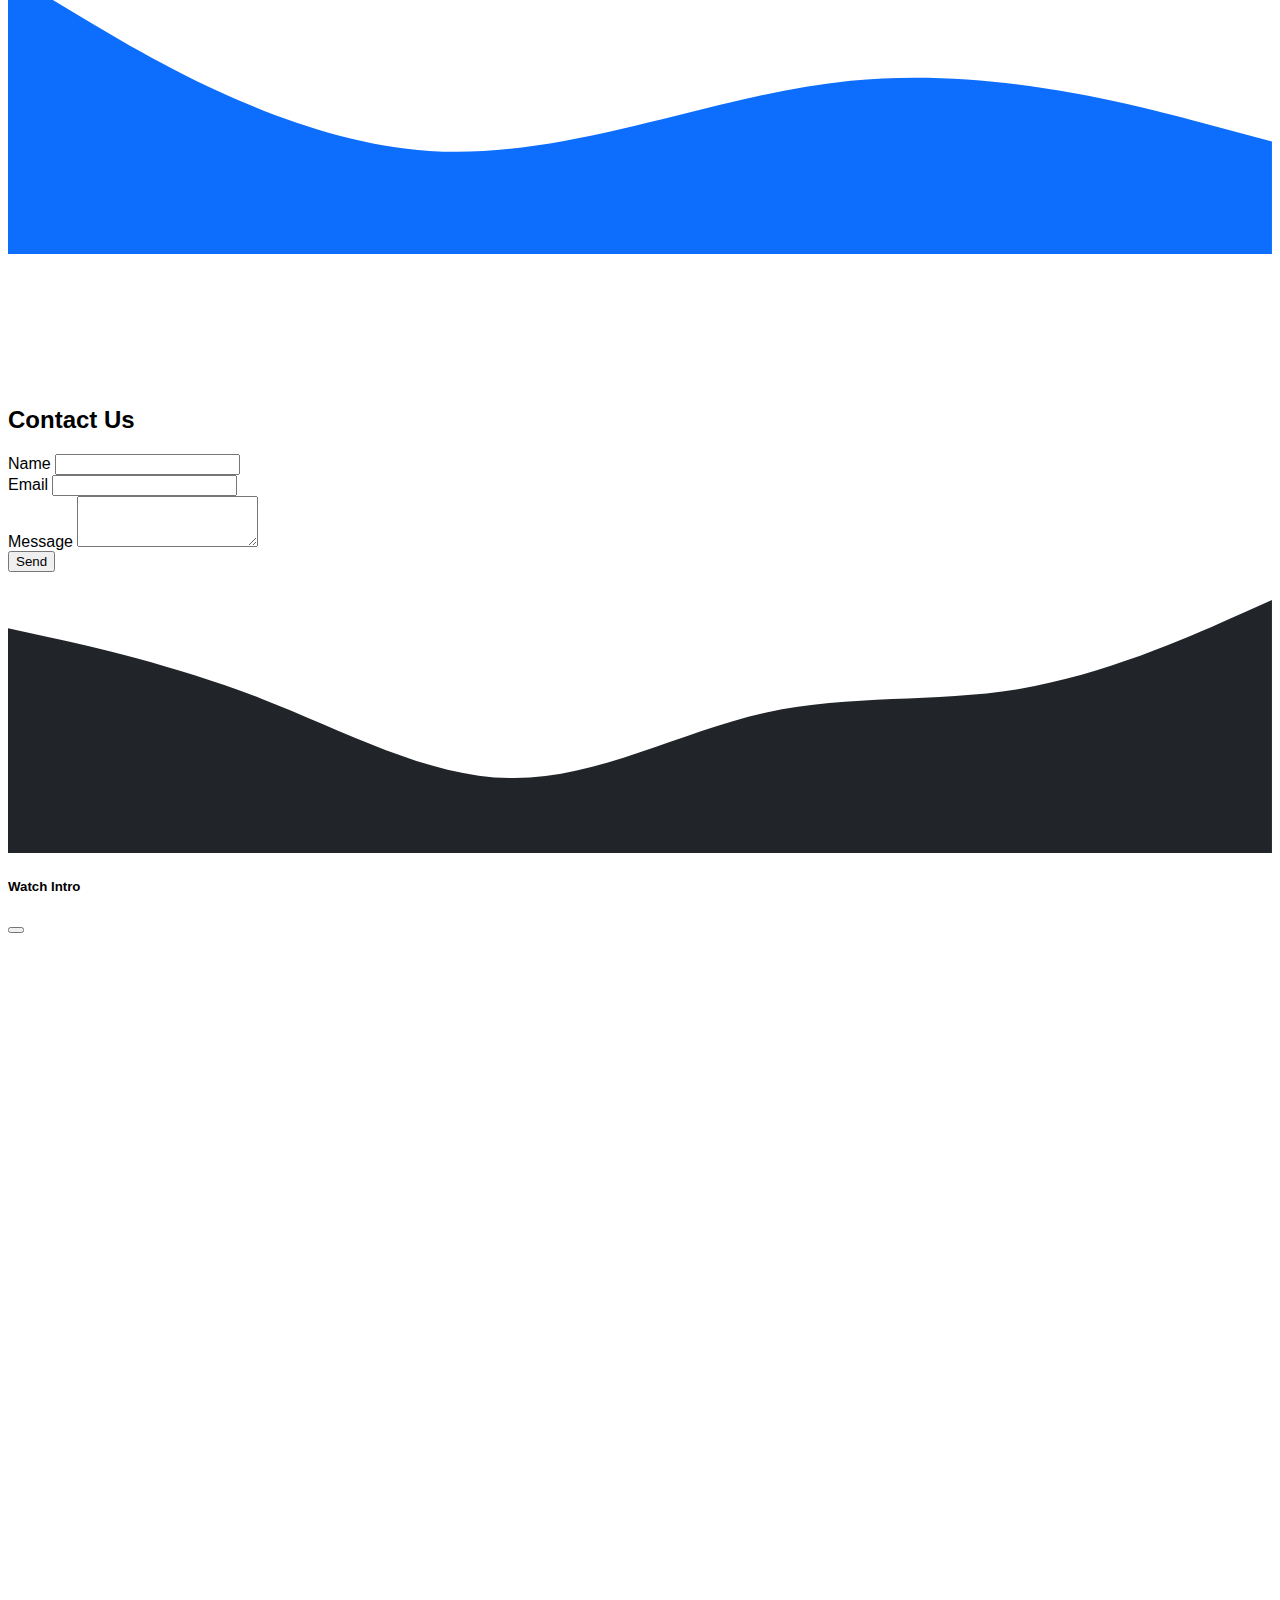
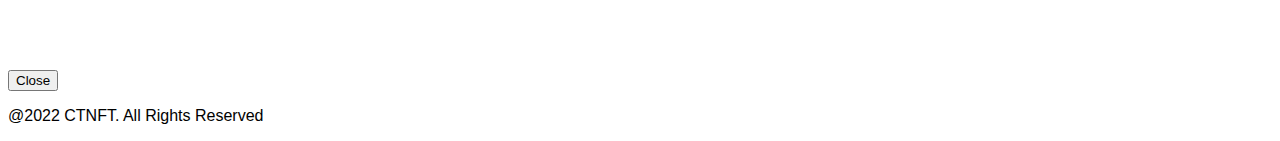
==== commit ee2b02bc: "Add files via upload" ====
--- a/index.html
+++ b/index.html
@@ -143,7 +143,7 @@
             <p>(Buy to STAKE or STACK SIMULATION in USDT)</p>
             <div class="row">
               <div class="col-md-2">
-                  <label for="ctnft_price" class="form-label">Ctnft Price</label>
+                  <label for="ctnft_price" class="form-label">CTNFT Price</label>
                   <input type="text" class="form-control shadow-md border border-primary" id="ctnft_price" name="ctnft_price" placeholder="USDT">
               </div>
             </div>
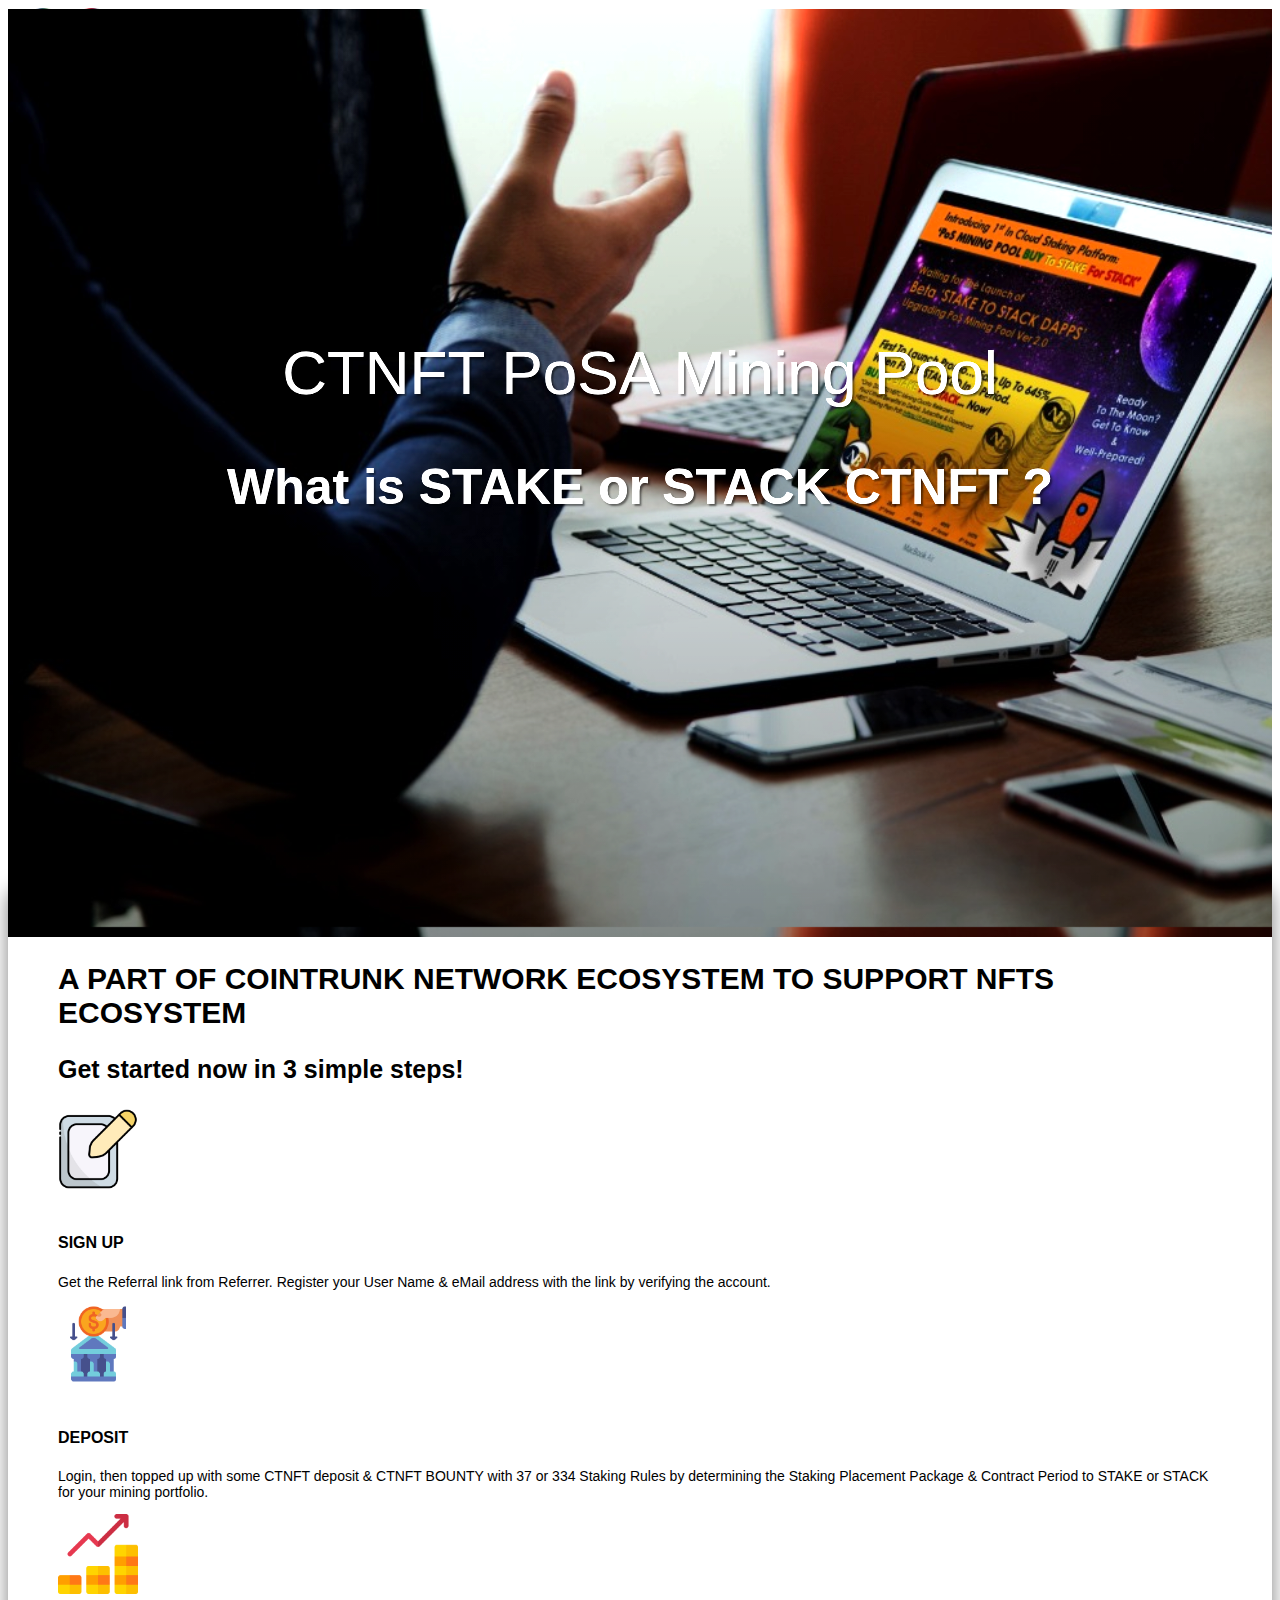
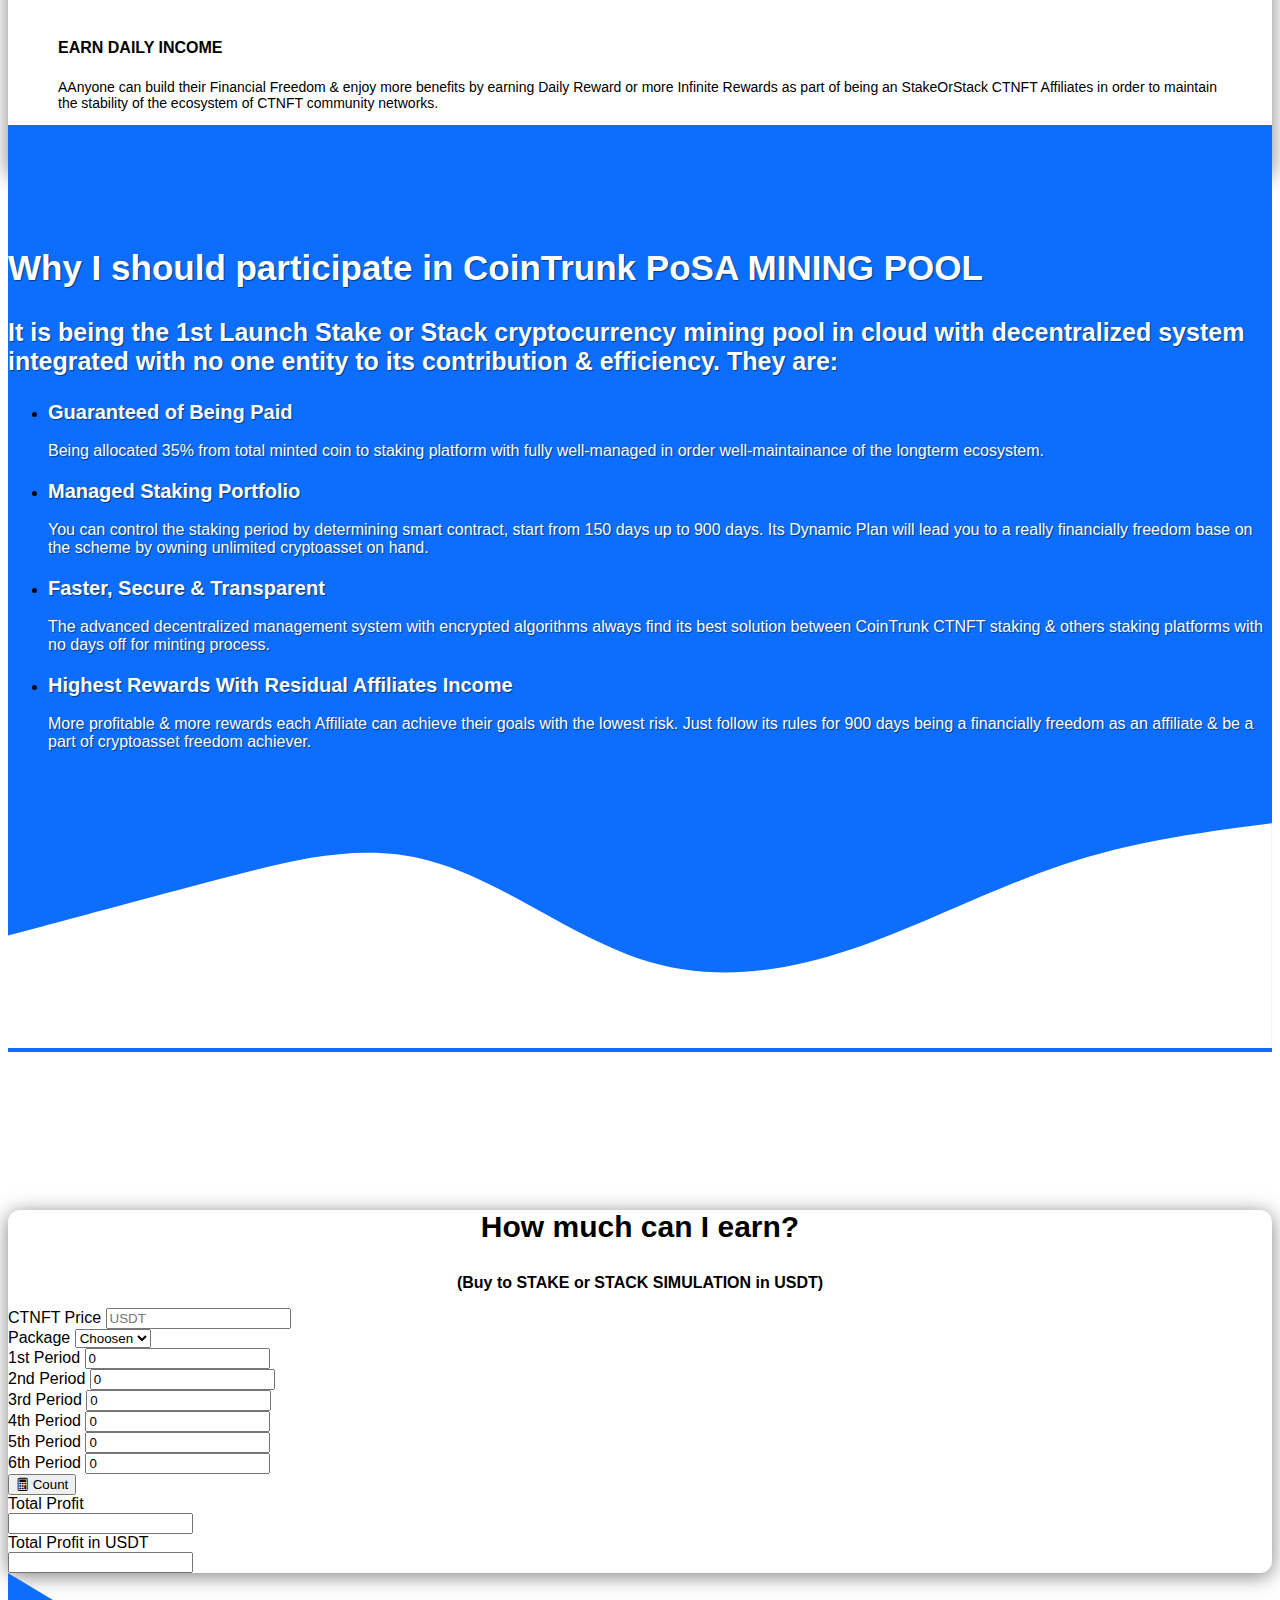
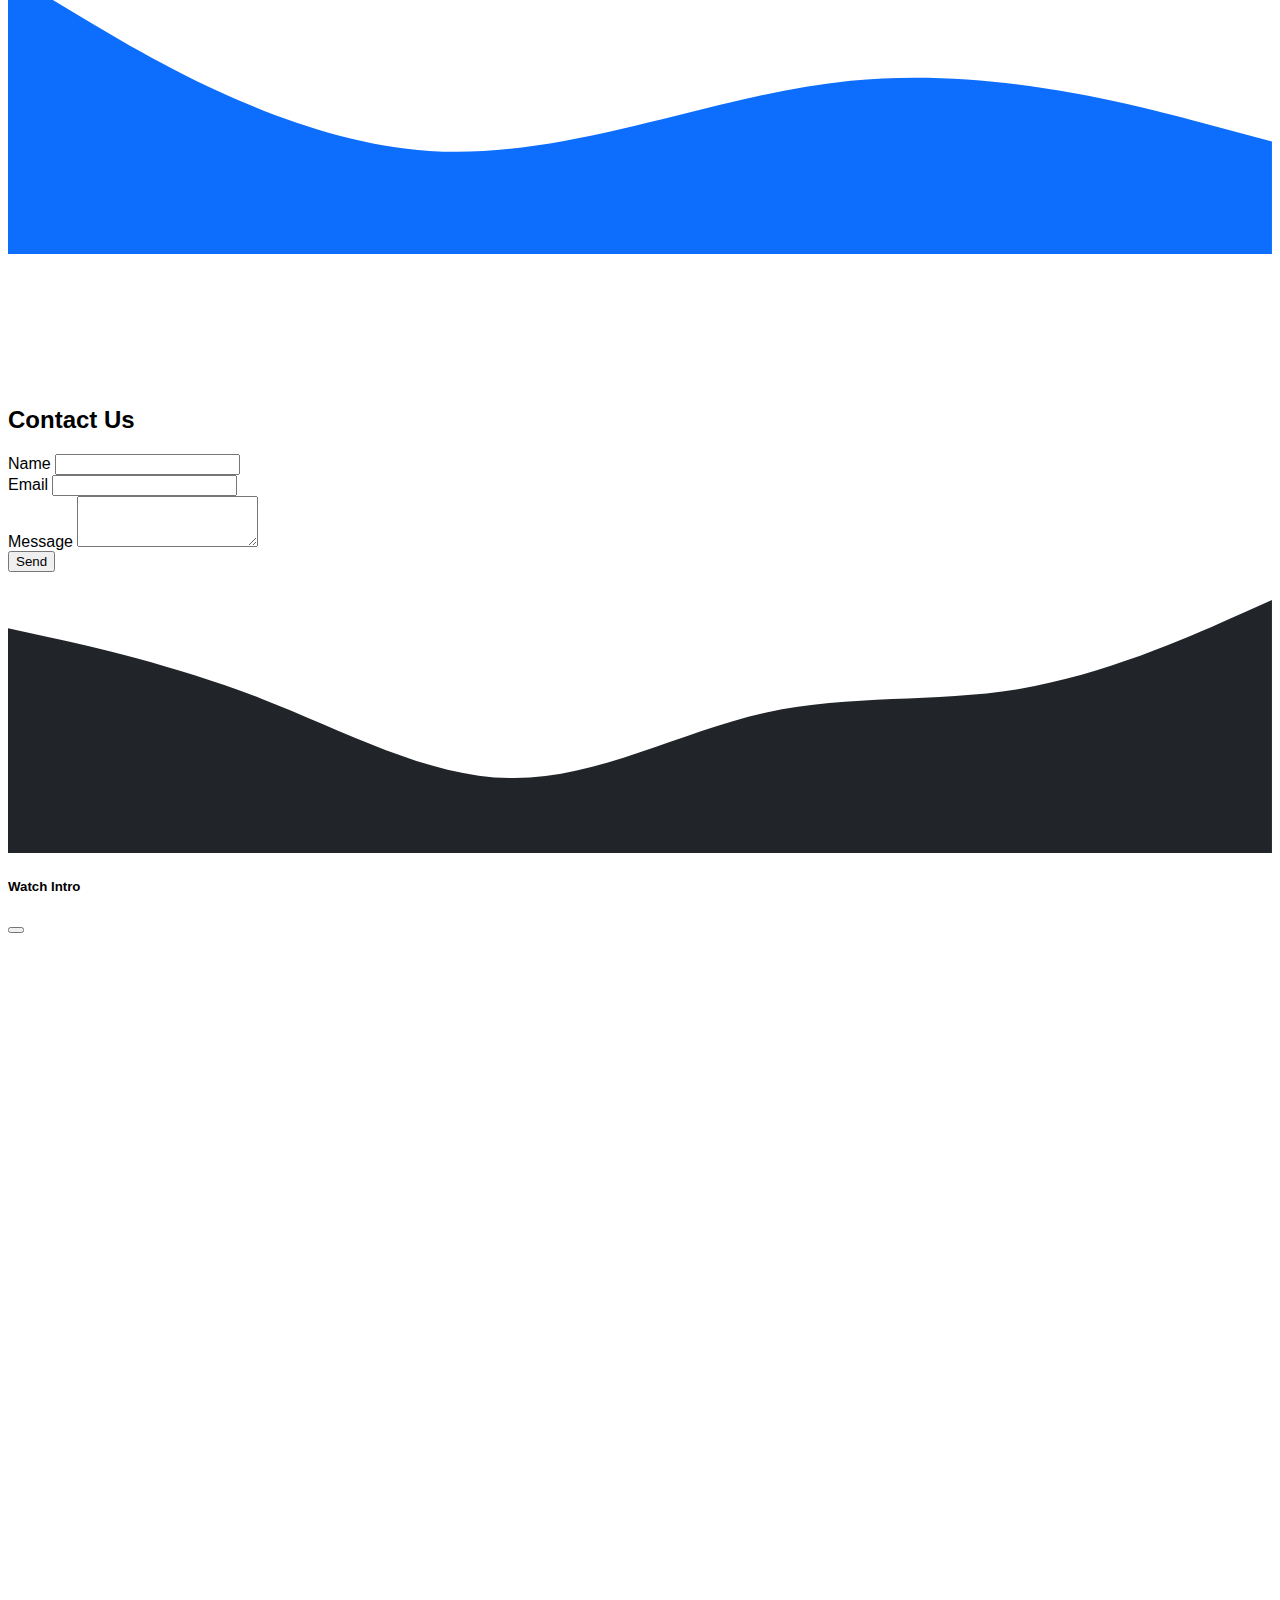
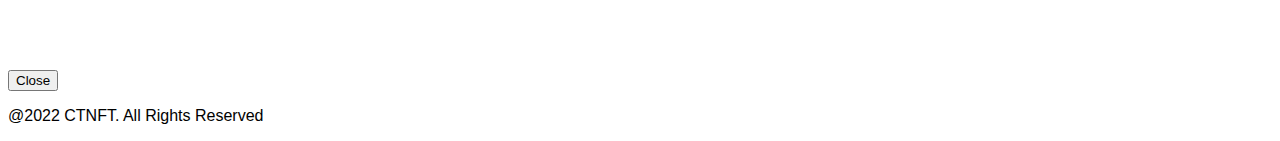
==== commit f99b7ce5: "Add files via upload" ====
--- a/index.html
+++ b/index.html
@@ -211,7 +211,7 @@
              <div class="row mt-4">
               <div class="col-md-6">
                 <div class="mb-3 row">
-                  <label for="inputPassword" class="col-sm-4 col-md-3 col-form-label">Total Rewards</label>
+                  <label for="inputPassword" class="col-sm-4 col-md-4 col-form-label">Total Profit</label>
                   <div class="col-sm-5">
                     <input type="text" class="form-control shadow-md border border-primary" id="reward" name="reward" readonly>
                   </div>
@@ -222,7 +222,7 @@
              <div class="row mt-2">
               <div class="col-md-6">
                 <div class="mb-3 row">
-                  <label for="inputPassword" class="col-sm-4 col-md-3 col-form-label">Total in USDT</label>
+                  <label for="inputPassword" class="col-sm-4 col-md-4 col-form-label">Total Profit in USDT</label>
                   <div class="col-sm-5">
                     <input type="text" class="form-control shadow-md border border-primary" id="reward1" name="reward1" readonly>
                   </div>
